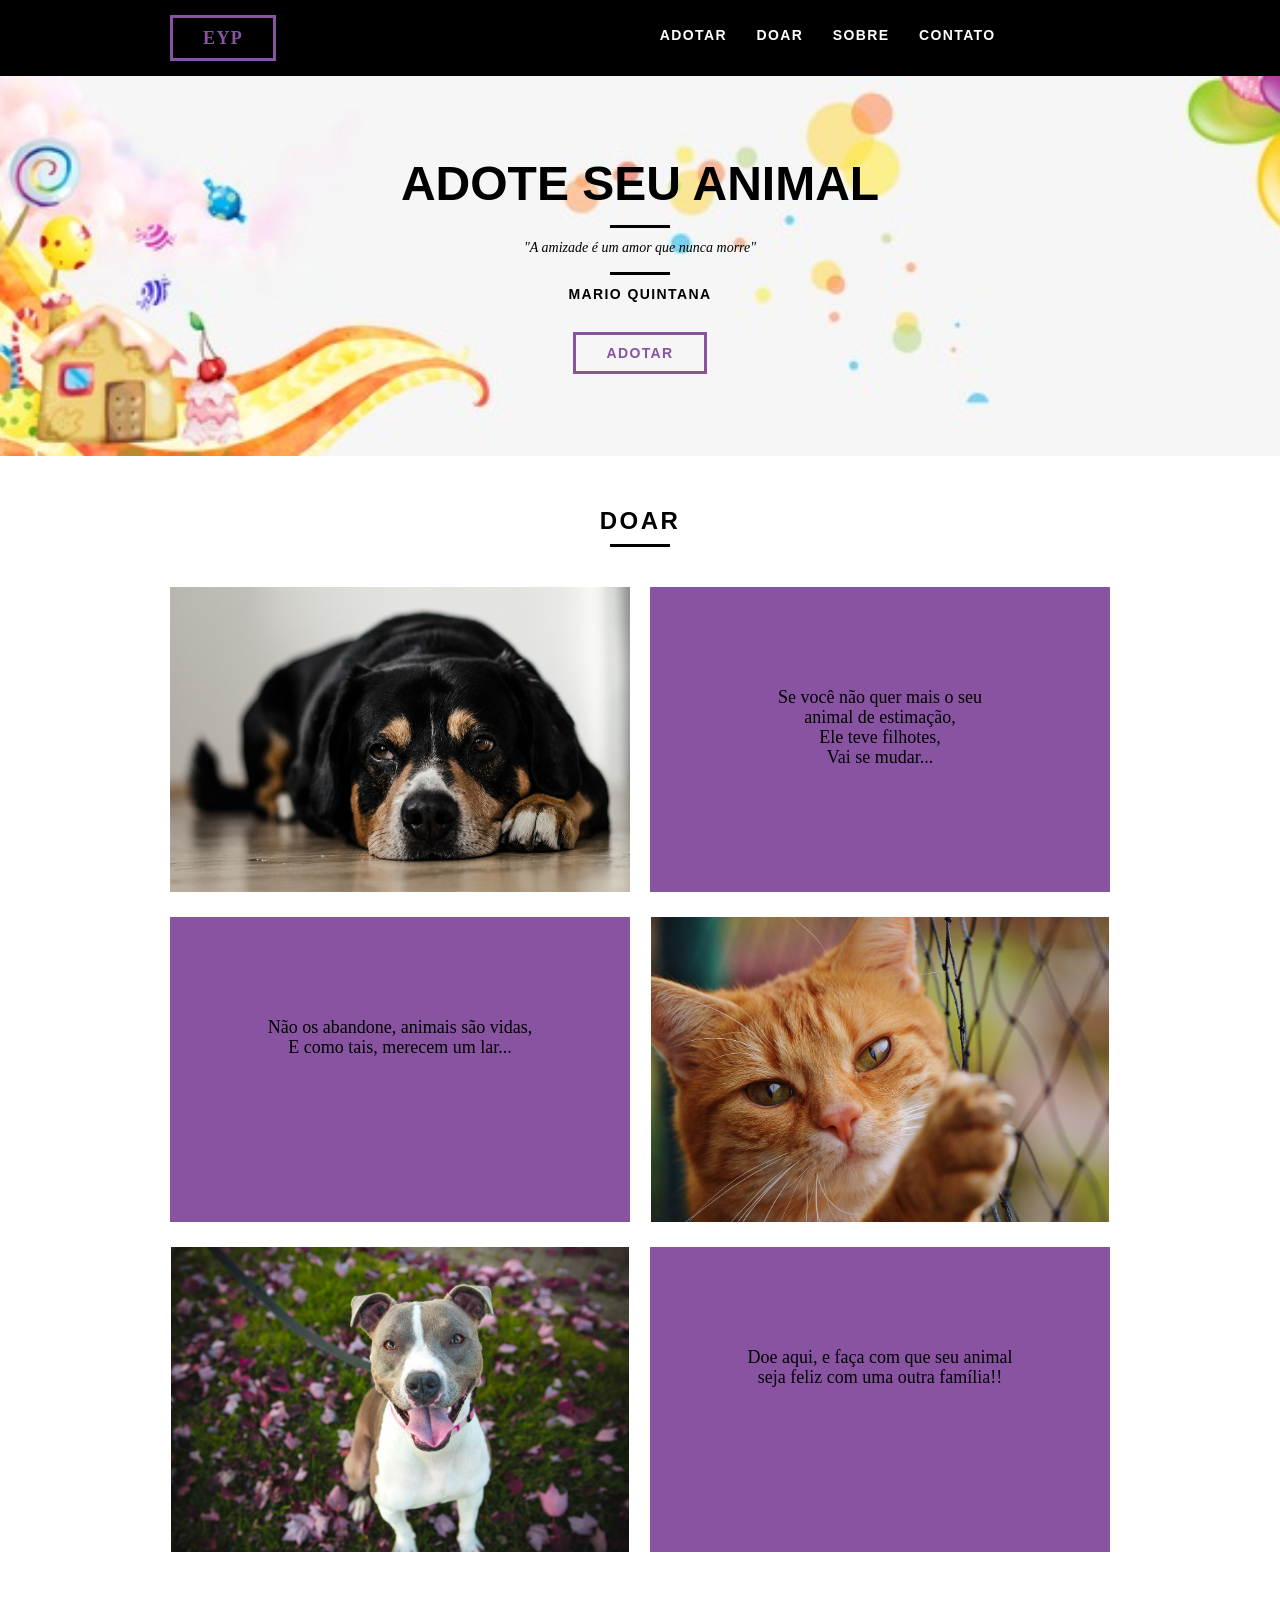
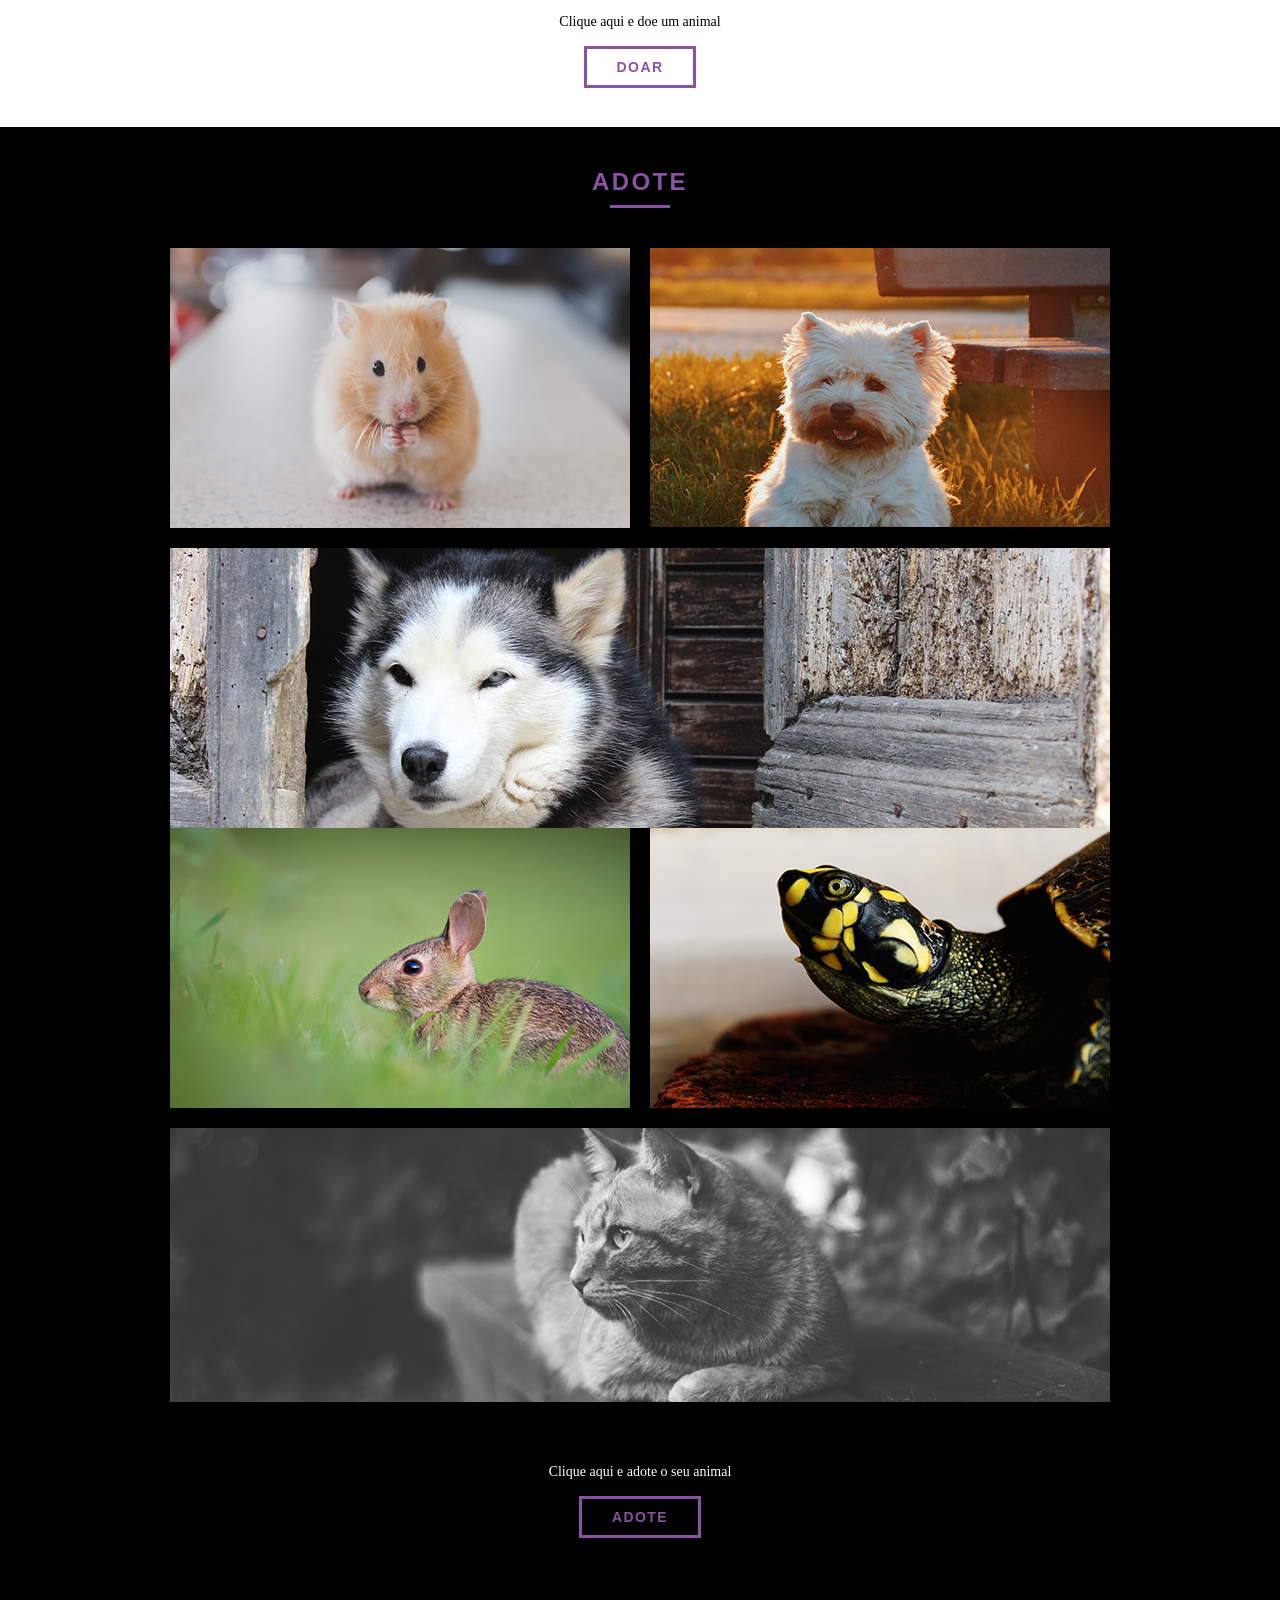
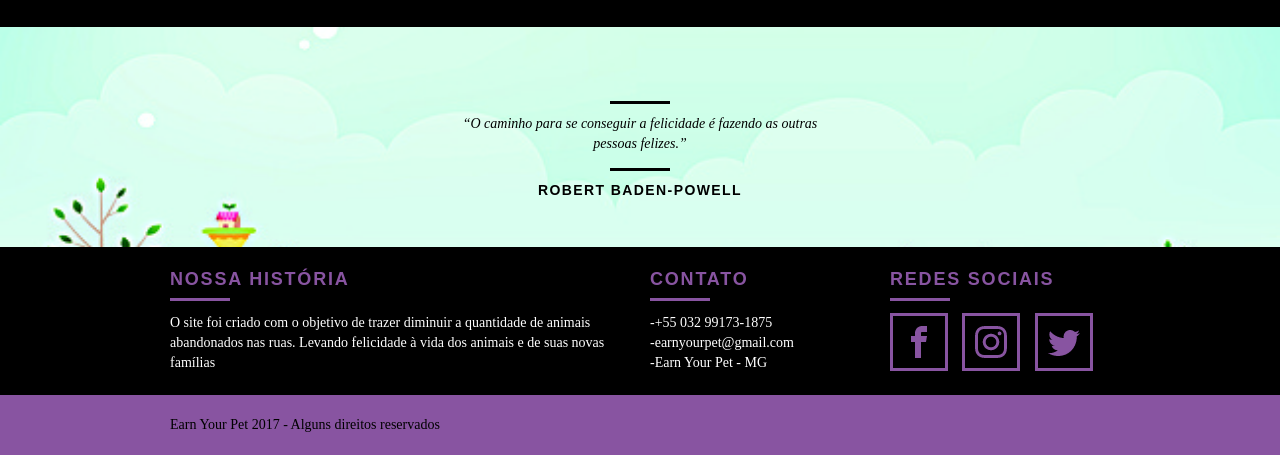
==== index.html @ a0039cf2 "arrumando as cores" ====
<!DOCTYPE html>

<html lang="pt-br">

<head>

	<meta charset="utf-8">
	<title>Ern your pet</title>

	<link rel="stylesheet" type="text/css" href="css/normalize.css">
	<link rel="stylesheet" type="text/css" href="css/reset.css">
	<link rel="stylesheet" type="text/css" href="css/grid.css">
	<link rel="stylesheet" type="text/css" href="css/style.css">

</head>

<body>

	<!-- Faz o cabeçalho -->

	<header class="header">
		
		<div class="container">
			<a href="index.html" class="grid-4 btn btn-preto">
				<p>EYP</p>
			</a>

			<nav class="grid-12 header_menu">

				<ul>
					
					<li><a href="adotar.html">Adotar</a></li>
					<li><a href="doar.html">Doar</a></li>
					<li><a href="sobre.html">Sobre</a></li>
					<li><a href="contato.html">Contato</a></li>

				</ul>

			</nav>

		</div>

	</header>

	<!-- Termina o cabeçalho -->

	<section class="introducao">

		<div class="container">

			<h1>Adote seu animal</h1>

			<blockquote class="quote-externo">

				<p>"A amizade é um amor que nunca morre"</p>
				<cite>MARIO QUINTANA</cite>

			</blockquote>
			
			<a href="adote.html" class="btn">Adotar</a>

		</div>
		
	</section>

	<!-- Fecha a introdução -->

	<!-- Inicia a Doaoção -->

	<section class="doar container animar">
		
		<h2 class="subtitulo">Doar</h2>

		<ul class="doar_lista">

			<!-- Inicia o primeiro animal -->

			<li class="grid-8">

				<div >

					<img src="img/doar/sad.jpg" alt="sad icone" class="doar_img">

				</div>

			</li>

			<p align="center" class="grid-8 doar_p">Se você não quer mais o seu<br> animal de estimação, <br>Ele teve filhotes,<br>Vai se mudar...</p>

			<!-- Finaliza o primeiro animal -->
			<!-- Inicia segundo o animal -->

			<div class="segundo ">

				<p align="center" class="grid-8 doar_p">Não os abandone, animais são vidas, <br>E como tais, merecem um lar...</p>

				<li class="grid-8">

					<div>

						<img src="img/doar/rua.jpg" alt="rua icone" class="doar_img">

					</div>

				</li>

			</div>

			<!-- Finaliza o segundo animal -->
			<!-- Inicia terceiro o animal -->

			<div class="terceiro">

				<li class="grid-8">

					<div>

						<img src="img/doar/happy.jpg" alt="happy icone" class="doar_img">

					</div>

				</li>

				<p align="center" class="grid-8 doar_p">Doe aqui, e faça com que seu animal<br> seja feliz com uma outra família!!</p>

			</div>

			<!-- Finaliza terceiro o animal -->

		</ul>

		<div class="call">
			<p>Clique aqui e doe um animal</p>
			<a href="doar.html" class="btn btn-preto">Doar</a>
		</div>

	</section>

	<!-- Fecha Doação -->

	<!-- Inicia a adoção -->

	<section class="fotos">

		<div class="container">

			<h2 class="subtitulo">Adote</h2>

			<div class="portfolio_lista">
				
				<ul class="fotos_lista rslides_adotar">

				<li>

					<div class="grid-8"><img src="img/adotar/rato.jpg" alt="Rato" ></div>
					<div class="grid-8"><img src="img/adotar/dog.jpg" alt="Dog" ></div>
					<div class="grid-16"><img src="img/adotar/husky.jpg" alt="Coelho"></div>

				</li>

					<li>

					<div class="grid-8"><img src="img/adotar/coelho.jpg" alt="coelho" class="menores"></div>
					<div class="grid-8"><img src="img/adotar/tartaruga.jpg" alt="tartaruga" class="menores"></div>
					<div class="grid-16"><img src="img/adotar/cat.jpg" alt="cat"></div>

				</li>

				

			</ul>

			</div>

			<div class="call">
				<p>Clique aqui e adote o seu animal</p>
				<a href="adotar.html" class="btn btn-preto">Adote</a>
			</div>

		</div>

	</section>

	<!-- Fecha Adoção -->

	<!-- Inicia rodape -->

	<div class="quebra">
		
		<blockquote class="quote-externo container">

			<p>“O caminho para se conseguir a felicidade é fazendo as outras pessoas felizes.” </p>
			<cite>ROBERT BADEN-POWELL</cite>

		</blockquote>

	</div>

	<footer>

		<div class="footer">

			<div class="container">

				<div class="grid-8 footer_historia">
					<h3>Nossa História</h3>
					<p>O site foi criado com o objetivo de trazer diminuir a quantidade de animais abandonados nas ruas. Levando felicidade à vida dos animais e de suas novas famílias</p>
				</div>

				<div class="grid-4 footer_contato">
					<h3>Contato</h3>
					<ul>
						<li>-+55 032 99173-1875</li>
						<li>-earnyourpet@gmail.com</li>
						<li>-Earn Your Pet - MG</li>
					</ul>
				</div>

				<div class="grid-4 footer_redes">
					
					<h3>Redes Sociais</h3>
					
					<ul>
						
						<li><a href="http://facebook.com" target="_blank"><img src="img/icone/facebook-roxo.png" alt="Facebook Bikcraft" ></a></li>
						<li><a href="http://instagram.com" target="_blank"><img src="img/icone/instagram-roxo.png" alt="instagram Bikcraft"></a></li>
						<li><a href="http://twitter.com" target="_blank"><img src="img/icone/twitter-roxo.png" alt="Twitter Bikcraft"></a></li>
					
					</ul>

				</div>

			</div>

		</div>

		<div class="copy">
			
			<div class="container">
				<p class="grid-16">Earn Your Pet 2017 - Alguns direitos reservados</p>
			</div>
			
		</div>

	</footer>

	<!-- Final do rodapé -->


	<script src="JS/libs/jquery-1.11.2.min.js"></script>
	<script src="JS/plugins.js"></script>
	<script src="JS/main.js"></script>

</body>

</html>
---- css/grid.css ----
*, *:before, *:after {
  -webkit-box-sizing: border-box; 
  -moz-box-sizing: border-box; 
  box-sizing: border-box;
}

.container {
	width: 960px;
	margin: 0 auto;
	padding: 0px;
	position: relative;
}

.container:after, .container:before {
	content: " ";
	display: table;
}

.container:after {
	clear: both;
}

.grid-1, .grid-2, .grid-3, .grid-4, .grid-5, .grid-6, .grid-7, .grid-8, .grid-9, .grid-10, .grid-11, .grid-12, .grid-13, .grid-14, .grid-15, .grid-16, .grid-1-3 {
	float: left;
	margin-left: 10px;
	margin-right: 10px;
}

.grid-1 	{width: 40px;}
.grid-2 	{width: 100px;}
.grid-3 	{width: 160px;}
.grid-4 	{width: 220px;}
.grid-5 	{width: 280px;}
.grid-6 	{width: 340px;}
.grid-7 	{width: 400px;}
.grid-8 	{width: 460px;}
.grid-9 	{width: 520px;}
.grid-10 	{width: 580px;}
.grid-11 	{width: 640px;}
.grid-12 	{width: 700px;}
.grid-13 	{width: 760px;}
.grid-14 	{width: 820px;}
.grid-15 	{width: 880px;}
.grid-16 	{width: 940px;}
.grid-1-3	{width: 300px;}

@media only screen and (min-width: 768px) and (max-width:959) {
	
	.container {
		width: 768px;
	}

	.grid-1		{width: 28px;}
	.grid-2		{width: 76px;}
	.grid-3		{width: 124px;}
	.grid-4		{width: 172px;}
	.grid-5		{width: 220px;}
	.grid-6		{width: 268px;}
	.grid-7		{width: 316px;}
	.grid-8		{width: 364px;}
	.grid-9		{width: 412px;}
	.grid-10	{width: 460px;}
	.grid-11	{width: 508px;}
	.grid-12	{width: 556px;}
	.grid-13	{width: 604px;}
	.grid-14	{width: 652px;}
	.grid-15	{width: 700px;}
	.grid-16	{width: 748px;}
	.grid-1-3	{width: 236px;}

}


@media only screen and (max-width: 767px) {
.container {
	width: 300px;
}

.grid-1, .grid-2, .grid-3, .grid-4, .grid-5, .grid-6, .grid-7, .grid-8, .grid-9, .grid-10, .grid-11, .grid-12, .grid-13, .grid-14, .grid-15, .grid-16, .grid-1-3 {
	width: 300px;
	margin: 0 0 20px 0;
	float: none;
}

}
---- css/style.css ----
/* Estilos gerais */

body{
	font-family: Arial, Helvetica, sans-serif;
}

p{
	font-family: Georgia, "Times New Roman", serif;
	font-size: 14px;
	line-height: 20px;
}

img{
	display: block;
	max-width: 100%;
}

.btn{
	border: 3px solid #8854a1; /* Roxo */
	padding: 10px 30px;
	color: #8854a1;
	font-size: 14px;
	line-height: 20px;
	text-transform: uppercase;
	font-weight: bold;
	letter-spacing: .1em;
	transition: all .5s ease;
}

.btn:hover{
	color: #000;
	border-color: #000;
}

.btn.btn-preto:hover{
	color: #FFFFFF;
	border-color: #FFF;
}

/* Subtitulo interno */

.subtitulo{
	font-size: 24px;
	line-height: 30px;
	font-weight: bold;
	letter-spacing: .1em;
	color: #000;
	text-transform: uppercase;
	text-align: center;
	margin-bottom: 40px;
}

.subtitulo:after{
	content: "";
	display: block;
	width: 60px;
	height: 3px;
	background: #000;
	margin: 8px auto;
}

.formphp label.nao-aparece, .formphp input.nao-aparece {
	display: none !important;
}

#form-erro span, #form-send span  {
	font-size: 18px;
	line-height: 25px;
	margin-bottom: 10px;
	display: block;
}

#form-send {
	color: #31aa39;
}

#form-erro {
	color: #f64540;
}

/* Subtitulo interno */

.subtitulo-interno{
	font-size: 24px;
	line-height: 30px;
	font-weight: bold;
	letter-spacing: .1em;
	color: #000;
	text-transform: uppercase;
	margin-bottom: 20px;
	margin-top: 60px;
}

.subtitulo-interno:after{
	content: "";
	display: block;
	width: 60px;
	height: 3px;
	background: #FFF;
	margin: 8px 0;
}

/* Header */

.header{
	position: fixed;
	top: 0;
	width: 100%;
	background: #000; 
	padding: 15px 0;
	z-index: 10;
}

.header_menu{
	text-align: right; 
}

.header_menu ul li{
	display: inline-block;
	margin-left: 25px;
	margin-top: 10px;
}

.header_menu ul li a{
	color: #FFF;
	font-weight: bold;
	text-transform: uppercase;
	letter-spacing: .1em;
	font-size: 14px;
	line-height: 20px;
	padding: 10px 0;
	transition: all .3s ease;
}

.header_menu ul li a:hover {
	color: #8854a1;
}

.header .btn{
	border: 3px solid #8854a1;
	width: 11%; 
}

.header .btn:hover{
	border-color: #FFF;
}

.header .btn p{
	text-transform: uppercase;
	font-weight: bold;
	font-size: 18px;
	margin: 0 auto;
}

.header_menu ul li a.menu_ativo{
	color: #8854a1;
}

/* Introdução */

.introducao{
	width: 100%;
	height: 380px;
	background: url("../img/bg-index.jpg") no-repeat center;
	background-size: cover;
	margin-top: 76px;
	text-align: center;
	padding-top: 80px;
}

.introducao h1{
	font-size: 48px;
	color: #000;
	font-weight: bold;
	text-transform: uppercase;
}

.quote-externo{
	max-width: 360px;
	margin: 0 auto;
	margin-bottom: 40px;
	color: #000;
}

.quote-externo p{
	font-style: italic;
}

.quote-externo p:before, .quote-externo p:after{
	content: "";
	display: block;
	width: 60px;
	height: 3px;
	background: #000;
	margin: 14px auto 10px auto;
}

.quote-externo cite{
	font-style: normal;
	font-weight: bold;
	font-size: 14px;
	letter-spacing: .1em; 
}

/* Introdução interna */

.introducao-interna{
	width: 100%;
	margin-top: 92px;
	height: 160px;
	text-align: center;
	color: #FFF;
	padding-top: 30px;
}

.introducao-interna h1{
	font-size: 36px;
	font-weight: bold;
	text-transform: uppercase;
}

.introducao-interna h1:after{
	content: "";
	display: block;
	width: 60px;
	height: 3px;
	background: #FFF;
	margin: 6px auto 10px auto;
}

/* Doar */

.doar{
	padding: 50px 0;
}

.doar_lista li{
	height: 100px;
	text-align: center;
}

.doar_lista li img{
	margin: 0 auto;
}

.doar_lista li h3:after{
	content: "";
	display: block;
	width: 60px;
	height: 3px;
	background: #000;
	margin: 2px auto;
}

.doar_img{
	height: 305px;
}

.doar_p{
	padding-top: 100px;
	font-size: 18px;
	background: #8854a1;
	height: 305px;
}

.segundo{
	padding-top: 330px;
}

.terceiro{
	padding-top: 330px;
}

.call{
	text-align: center;
	padding-top: 60px;
	clear: both;
}

.call p{
	margin-bottom: 25px;
}

/* Adotar */

.fotos{
	width: 100%;
	background: #000;
	padding: 40px 0;
}

.fotos .subtitulo{
	color: #8854a1;
}

.fotos .subtitulo:after{
	background: #8854a1;
}

.fotos_lista div:last-of-type{
	margin-top: 20px;
}

.fotos .call{
	margin-bottom: 60px;
}

.fotos .call p{
	color: #FFF;
	margin-bottom: 25px;
}

/* Quebra */


.quebra{
	width: 100%;
	height: 220px;
	background: url("../img/bg-footer.jpg") no-repeat center;
	background-size: cover;
	text-align: center;
	padding-top: 60px;
}

.quebra .quote-externo{
	max-width: 400px;
}

/* Footer */

.footer{
	width: 100%;
	background: #000;
	color: #fff;
	padding: 20px;
}

.footer h3{
	font-size: 18px;
	line-height: 25px;
	font-weight: bold;
	color: #8854a1;
	text-transform: uppercase;
	letter-spacing: .1em;
}

.footer h3:after{
	content: "";
	display: block;
	width: 60px;
	height: 3px;
	background: #8854a1;
	margin: 6px 0 12px 0;
}

.footer_hisrotia{
	padding-right: 40px;
}

.footer_contato ul li{
	font-size: 14px;
	line-height: 20px;
	font-family: Georgia, "Times New Roman", serif;
}

.footer_redes ul li{
	display: inline-block;
	margin-right: 10px;
}

.footer_redes ul li a{
	border: 3px solid #8854a1;
	display: block;
	padding: 10px;
	transition: all .5s ease;
}

.footer_redes ul li a:hover{
	border-color: #fff;
}

.copy{
	width: 100%;
	background: #8854a1;
	padding: 20px 0;
}

/* Animação JS */

.rslides, .rslides_portfolio {
	position: relative;
	list-style: none;
	overflow: hidden;	 
	width: 100%;
	padding: 0;
	margin: 0;
}

.rslides li, .rslides_portfolio li {
	-webkit-backface-visibility: hidden;
	position: absolute;
	display: none;
	width: 100%;
	left: 0;
	top: 0;
}

.rslides li:first-child, .rslides_portfolio li:first-child {
	position: relative;
	display: block;
	float: left;
}

.rslides img, .rslides_portfolio img {
	display: block;
	height: auto;
	width: 100%;
	border: 0;
}

/* estilizando os ícones da transição */

.rslides_tabs{
	text-align: center;
	margin-top: 14px;
}

.rslides_tabs li{
	display: inline;
	margin: 0 5px;
}

.rslides_tabs li a{
	display: inline-block;
	width: 12px;
	height: 12px;
	background: #1d1d1d;
	color: #1d1d1d;
	border-radius: 20px;
	overflow: hidden;
	text-indent: -200px;
}

.rslides_tabs li a:hover, .rslides_tabs li.rslides_here a{
	background: #8854a1;
	color: #8854a1;
}
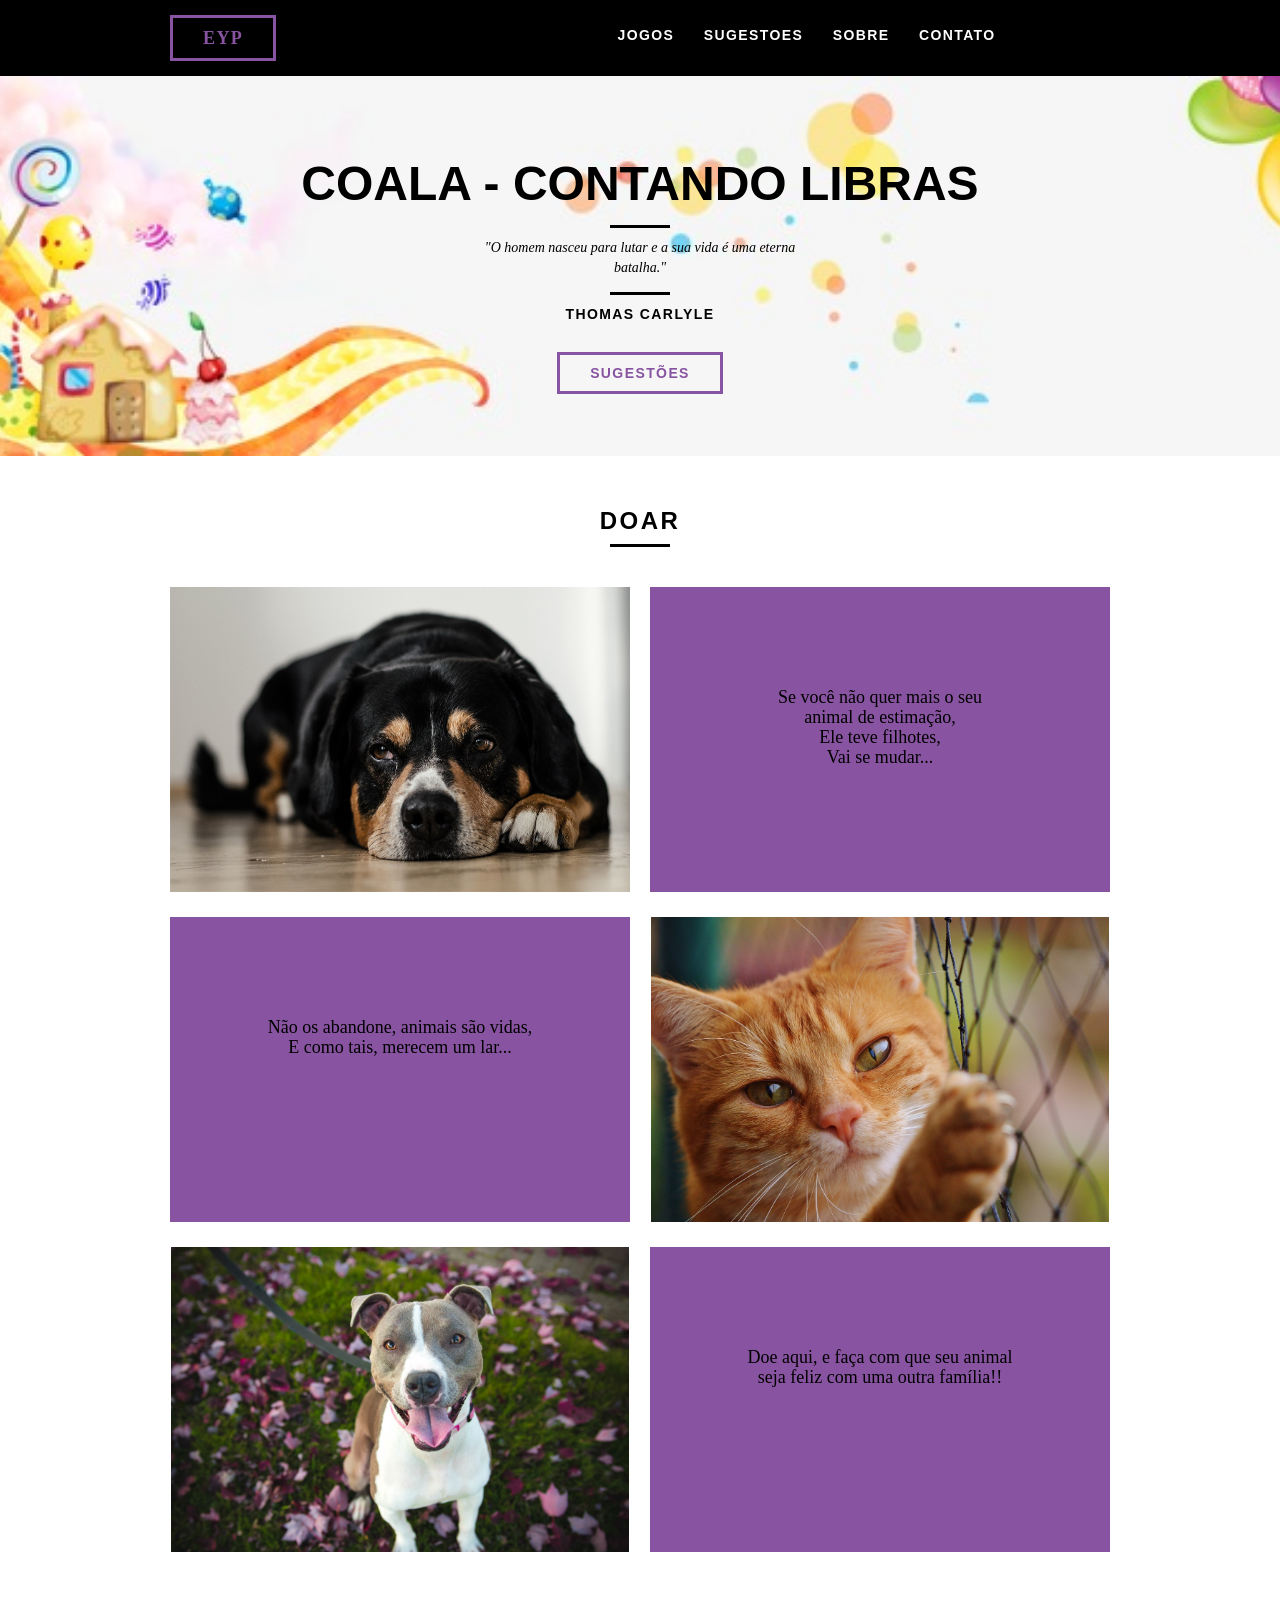
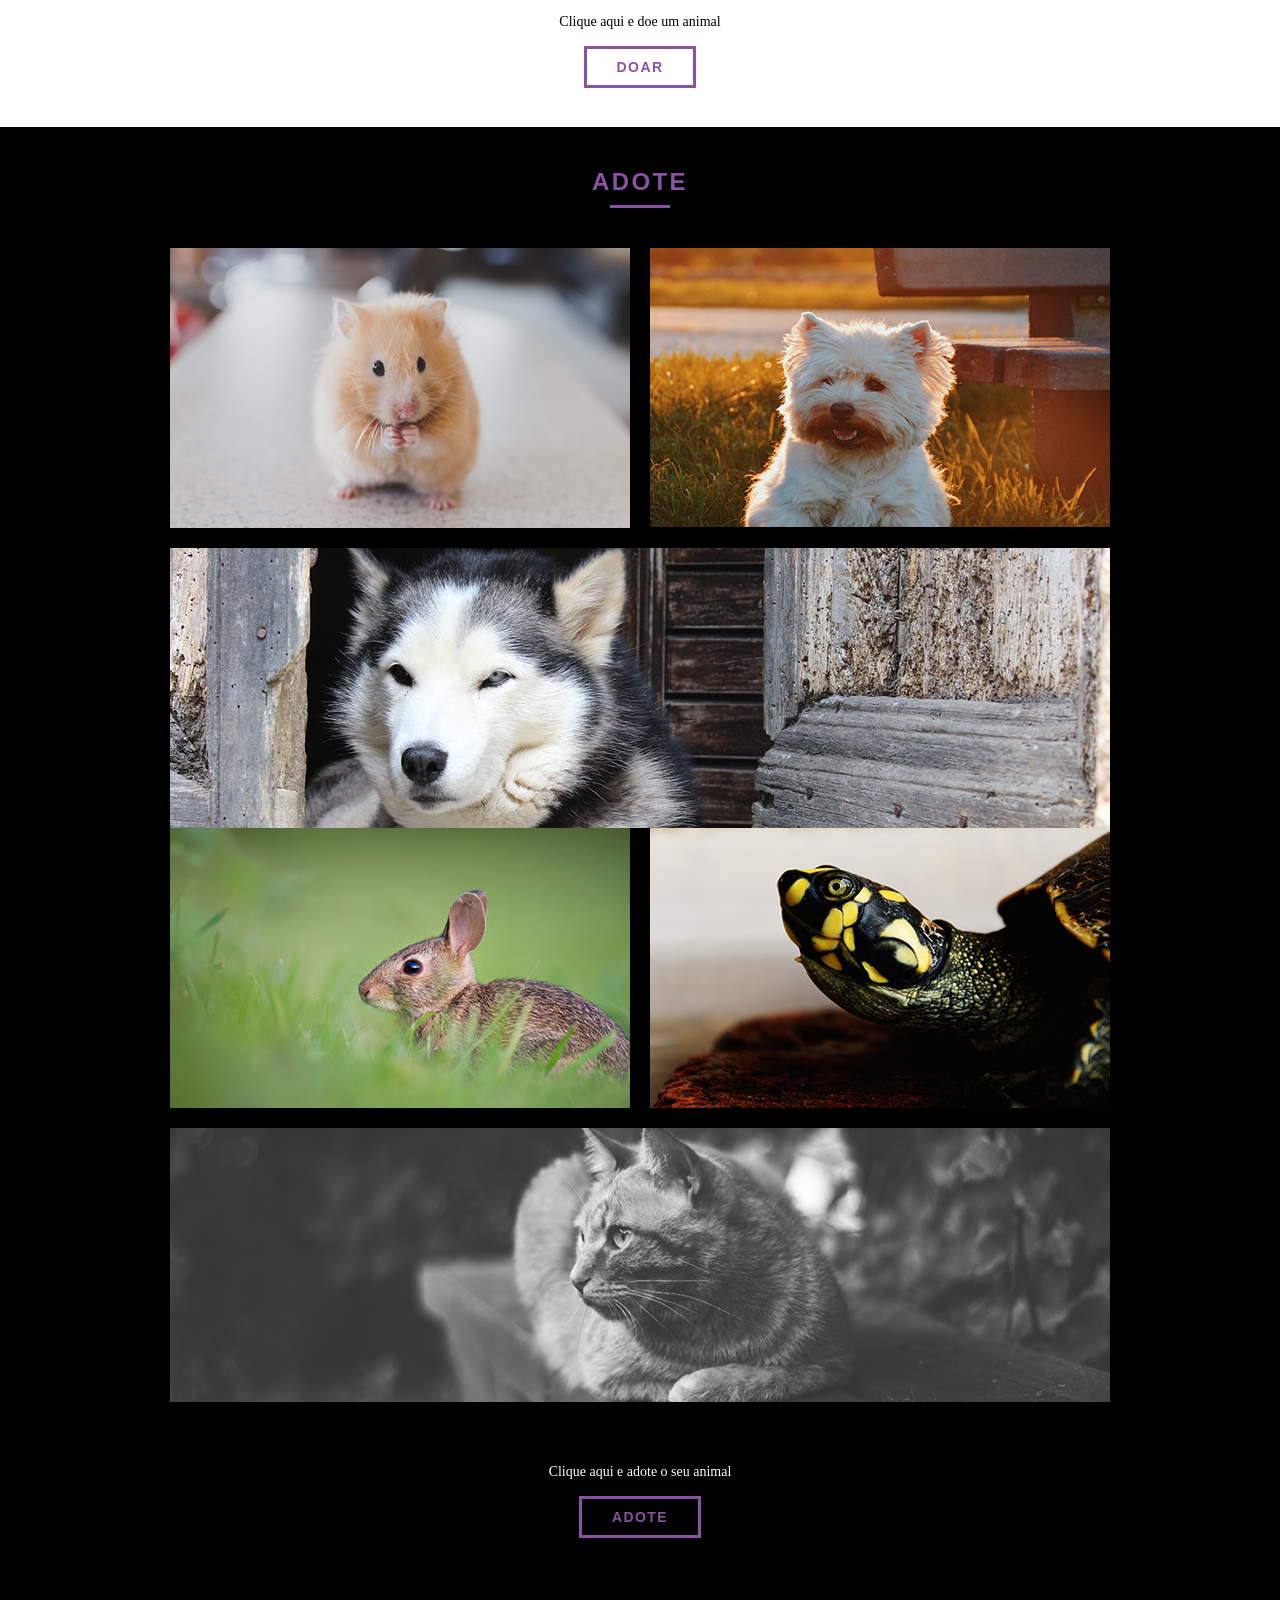
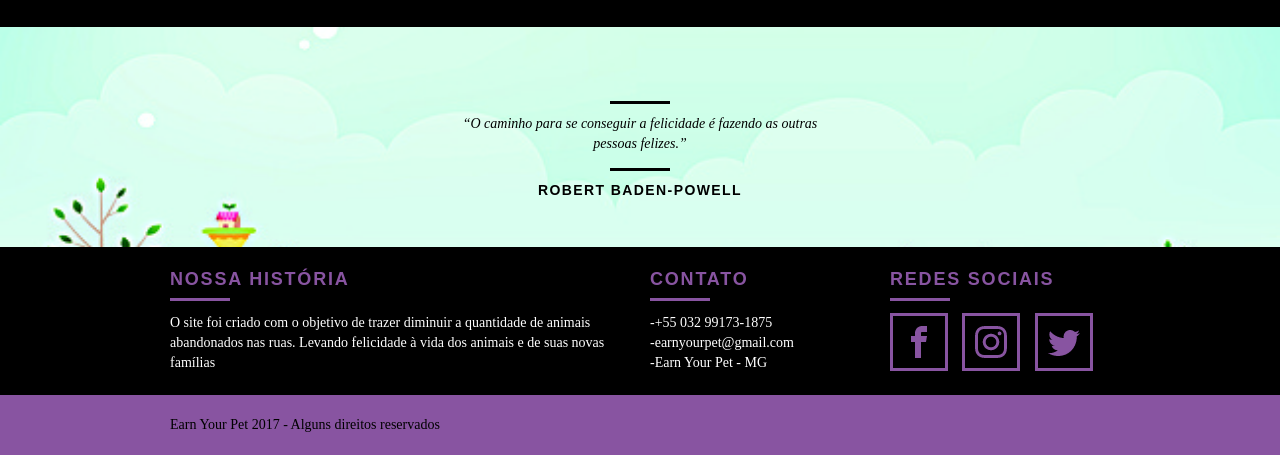
==== commit 5fb641a7: "mudando os botões e suas páginas" ====
--- a/index.html
+++ b/index.html
@@ -29,8 +29,8 @@
 
 				<ul>
 					
-					<li><a href="adotar.html">Adotar</a></li>
-					<li><a href="doar.html">Doar</a></li>
+					<li><a href="jogos.html">Jogos</a></li>
+					<li><a href="sugestoes.html">Sugestoes</a></li>
 					<li><a href="sobre.html">Sobre</a></li>
 					<li><a href="contato.html">Contato</a></li>
 
@@ -48,16 +48,16 @@
 
 		<div class="container">
 
-			<h1>Adote seu animal</h1>
+			<h1>COALA - Contando Libras</h1>
 
 			<blockquote class="quote-externo">
 
-				<p>"A amizade é um amor que nunca morre"</p>
-				<cite>MARIO QUINTANA</cite>
+				<p>"O homem nasceu para lutar e a sua vida é uma eterna batalha."</p>
+				<cite>THOMAS CARLYLE</cite>
 
 			</blockquote>
 			
-			<a href="adote.html" class="btn">Adotar</a>
+			<a href="sugestoes.html" class="btn">Sugestões</a>
 
 		</div>
 		
@@ -131,7 +131,7 @@
 
 		<div class="call">
 			<p>Clique aqui e doe um animal</p>
-			<a href="doar.html" class="btn btn-preto">Doar</a>
+			<a href="sugestoes.html" class="btn btn-preto">Doar</a>
 		</div>
 
 	</section>
@@ -174,7 +174,7 @@
 
 			<div class="call">
 				<p>Clique aqui e adote o seu animal</p>
-				<a href="adotar.html" class="btn btn-preto">Adote</a>
+				<a href="jogos.html" class="btn btn-preto">Adote</a>
 			</div>
 
 		</div>
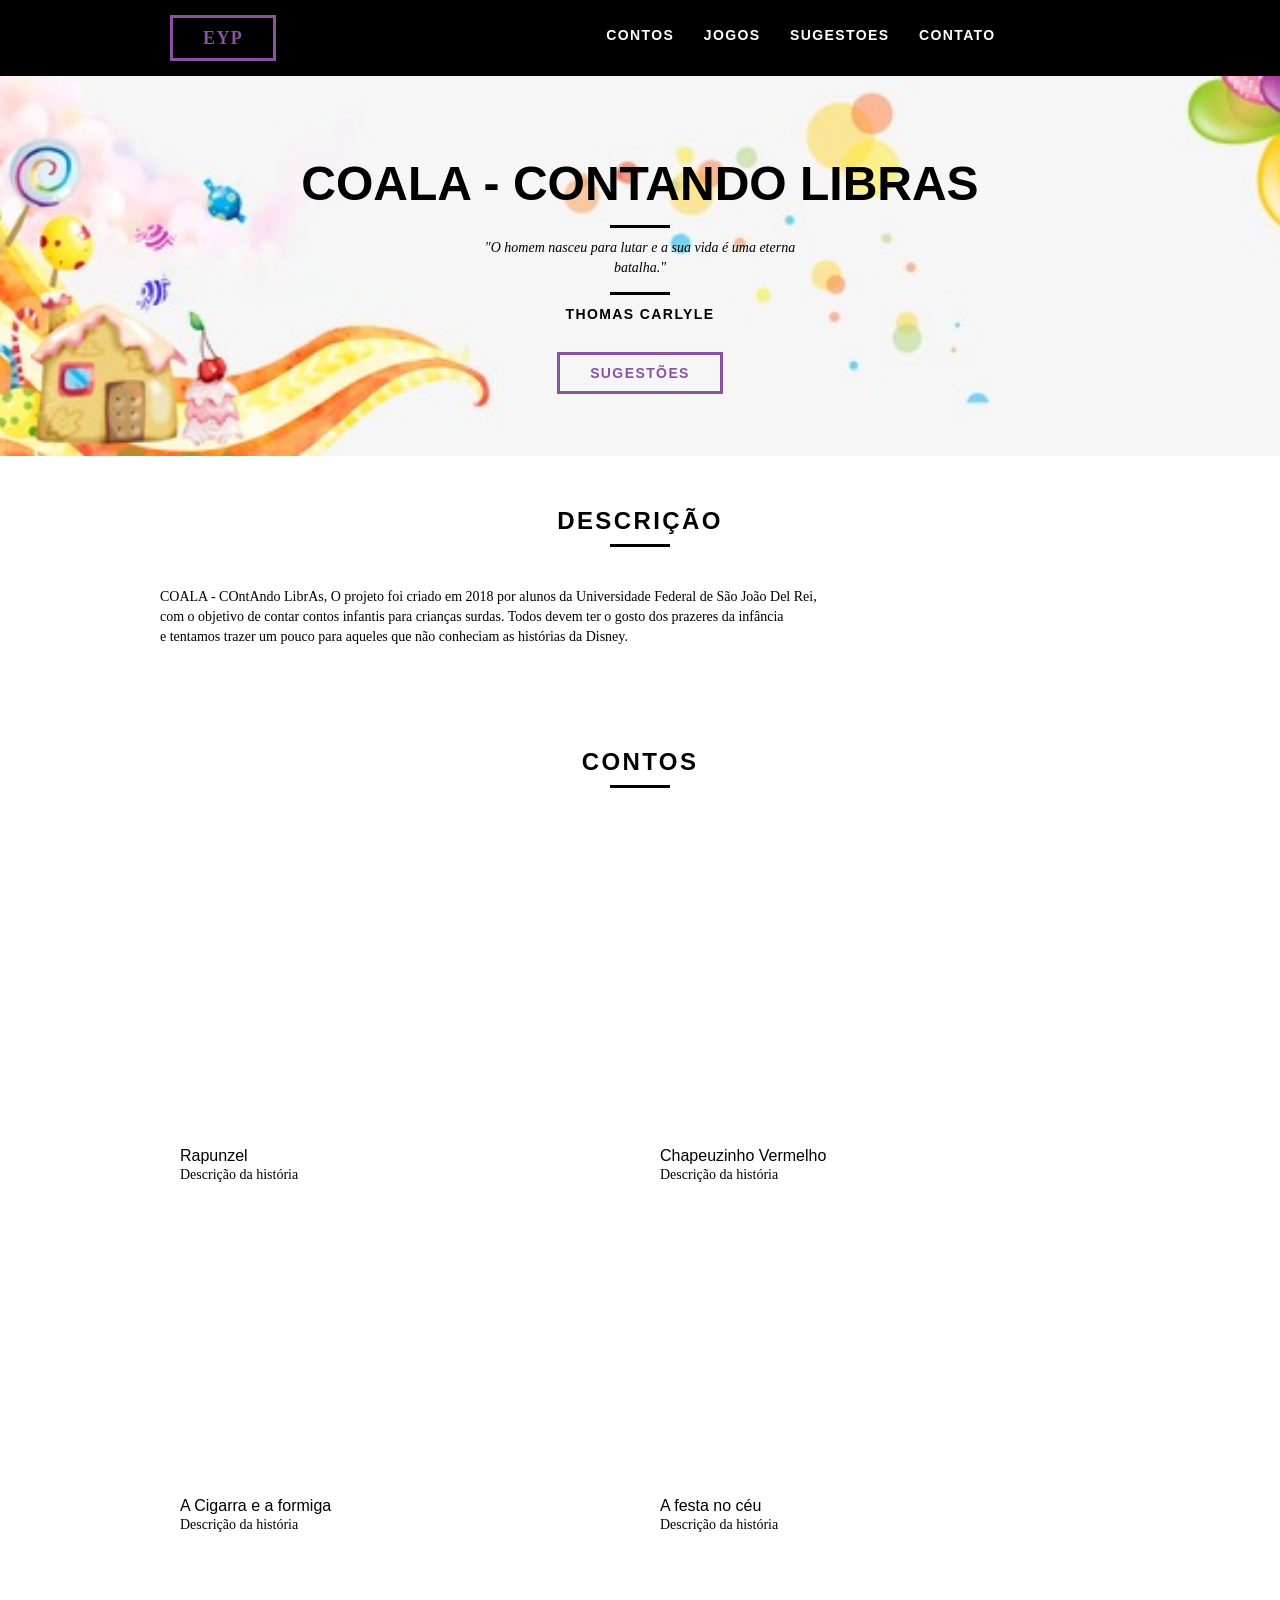
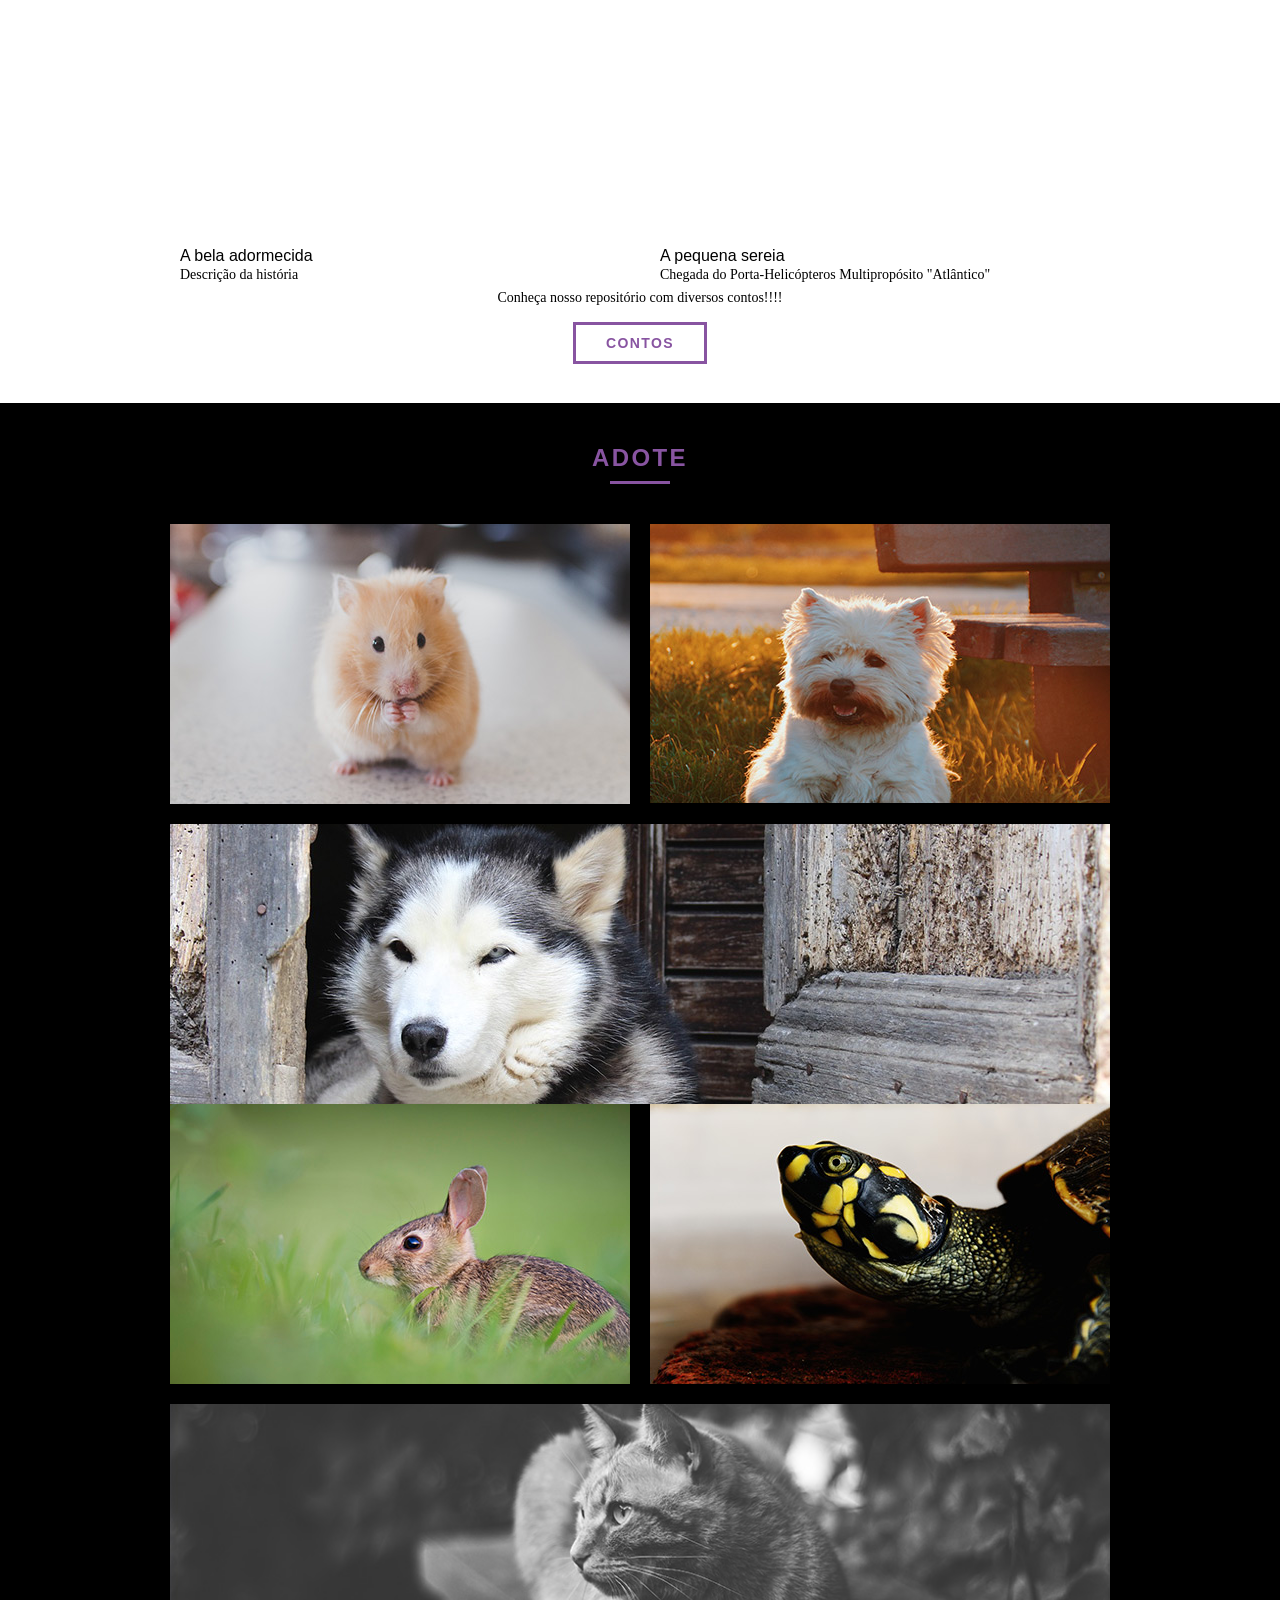
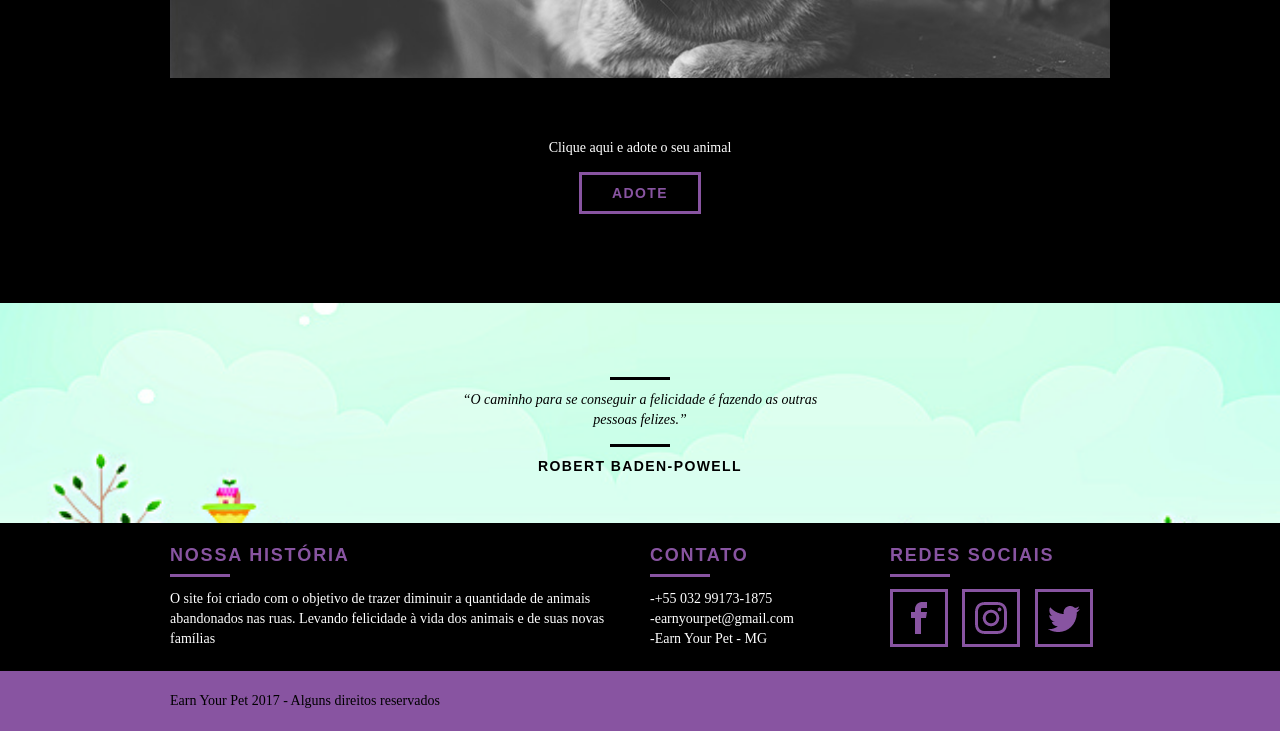
==== commit 2102a8dd: "arrumando os menus" ====
--- a/index.html
+++ b/index.html
@@ -4,252 +4,304 @@
 
 <head>
 
-	<meta charset="utf-8">
-	<title>Ern your pet</title>
-
-	<link rel="stylesheet" type="text/css" href="css/normalize.css">
-	<link rel="stylesheet" type="text/css" href="css/reset.css">
-	<link rel="stylesheet" type="text/css" href="css/grid.css">
-	<link rel="stylesheet" type="text/css" href="css/style.css">
+    <meta charset="utf-8">
+    <title>Ern your pet</title>
+
+    <link rel="stylesheet" type="text/css" href="css/normalize.css">
+    <link rel="stylesheet" type="text/css" href="css/reset.css">
+    <link rel="stylesheet" type="text/css" href="css/grid.css">
+    <link rel="stylesheet" type="text/css" href="css/style.css">
 
 </head>
 
 <body>
 
-	<!-- Faz o cabeçalho -->
-
-	<header class="header">
-		
-		<div class="container">
-			<a href="index.html" class="grid-4 btn btn-preto">
-				<p>EYP</p>
-			</a>
-
-			<nav class="grid-12 header_menu">
-
-				<ul>
-					
-					<li><a href="jogos.html">Jogos</a></li>
-					<li><a href="sugestoes.html">Sugestoes</a></li>
-					<li><a href="sobre.html">Sobre</a></li>
-					<li><a href="contato.html">Contato</a></li>
-
-				</ul>
-
-			</nav>
-
-		</div>
-
-	</header>
-
-	<!-- Termina o cabeçalho -->
-
-	<section class="introducao">
-
-		<div class="container">
-
-			<h1>COALA - Contando Libras</h1>
-
-			<blockquote class="quote-externo">
-
-				<p>"O homem nasceu para lutar e a sua vida é uma eterna batalha."</p>
-				<cite>THOMAS CARLYLE</cite>
-
-			</blockquote>
-			
-			<a href="sugestoes.html" class="btn">Sugestões</a>
-
-		</div>
-		
-	</section>
-
-	<!-- Fecha a introdução -->
-
-	<!-- Inicia a Doaoção -->
-
-	<section class="doar container animar">
-		
-		<h2 class="subtitulo">Doar</h2>
-
-		<ul class="doar_lista">
-
-			<!-- Inicia o primeiro animal -->
-
-			<li class="grid-8">
-
-				<div >
-
-					<img src="img/doar/sad.jpg" alt="sad icone" class="doar_img">
-
-				</div>
-
-			</li>
-
-			<p align="center" class="grid-8 doar_p">Se você não quer mais o seu<br> animal de estimação, <br>Ele teve filhotes,<br>Vai se mudar...</p>
-
-			<!-- Finaliza o primeiro animal -->
-			<!-- Inicia segundo o animal -->
-
-			<div class="segundo ">
-
-				<p align="center" class="grid-8 doar_p">Não os abandone, animais são vidas, <br>E como tais, merecem um lar...</p>
-
-				<li class="grid-8">
-
-					<div>
-
-						<img src="img/doar/rua.jpg" alt="rua icone" class="doar_img">
-
-					</div>
-
-				</li>
-
-			</div>
-
-			<!-- Finaliza o segundo animal -->
-			<!-- Inicia terceiro o animal -->
-
-			<div class="terceiro">
-
-				<li class="grid-8">
-
-					<div>
-
-						<img src="img/doar/happy.jpg" alt="happy icone" class="doar_img">
-
-					</div>
-
-				</li>
-
-				<p align="center" class="grid-8 doar_p">Doe aqui, e faça com que seu animal<br> seja feliz com uma outra família!!</p>
-
-			</div>
-
-			<!-- Finaliza terceiro o animal -->
-
-		</ul>
-
-		<div class="call">
-			<p>Clique aqui e doe um animal</p>
-			<a href="sugestoes.html" class="btn btn-preto">Doar</a>
-		</div>
-
-	</section>
-
-	<!-- Fecha Doação -->
-
-	<!-- Inicia a adoção -->
-
-	<section class="fotos">
-
-		<div class="container">
-
-			<h2 class="subtitulo">Adote</h2>
-
-			<div class="portfolio_lista">
-				
-				<ul class="fotos_lista rslides_adotar">
-
-				<li>
-
-					<div class="grid-8"><img src="img/adotar/rato.jpg" alt="Rato" ></div>
-					<div class="grid-8"><img src="img/adotar/dog.jpg" alt="Dog" ></div>
-					<div class="grid-16"><img src="img/adotar/husky.jpg" alt="Coelho"></div>
-
-				</li>
-
-					<li>
-
-					<div class="grid-8"><img src="img/adotar/coelho.jpg" alt="coelho" class="menores"></div>
-					<div class="grid-8"><img src="img/adotar/tartaruga.jpg" alt="tartaruga" class="menores"></div>
-					<div class="grid-16"><img src="img/adotar/cat.jpg" alt="cat"></div>
-
-				</li>
-
-				
-
-			</ul>
-
-			</div>
-
-			<div class="call">
-				<p>Clique aqui e adote o seu animal</p>
-				<a href="jogos.html" class="btn btn-preto">Adote</a>
-			</div>
-
-		</div>
-
-	</section>
-
-	<!-- Fecha Adoção -->
-
-	<!-- Inicia rodape -->
-
-	<div class="quebra">
-		
-		<blockquote class="quote-externo container">
-
-			<p>“O caminho para se conseguir a felicidade é fazendo as outras pessoas felizes.” </p>
-			<cite>ROBERT BADEN-POWELL</cite>
-
-		</blockquote>
-
-	</div>
-
-	<footer>
-
-		<div class="footer">
-
-			<div class="container">
-
-				<div class="grid-8 footer_historia">
-					<h3>Nossa História</h3>
-					<p>O site foi criado com o objetivo de trazer diminuir a quantidade de animais abandonados nas ruas. Levando felicidade à vida dos animais e de suas novas famílias</p>
-				</div>
-
-				<div class="grid-4 footer_contato">
-					<h3>Contato</h3>
-					<ul>
-						<li>-+55 032 99173-1875</li>
-						<li>-earnyourpet@gmail.com</li>
-						<li>-Earn Your Pet - MG</li>
-					</ul>
-				</div>
-
-				<div class="grid-4 footer_redes">
-					
-					<h3>Redes Sociais</h3>
-					
-					<ul>
-						
-						<li><a href="http://facebook.com" target="_blank"><img src="img/icone/facebook-roxo.png" alt="Facebook Bikcraft" ></a></li>
-						<li><a href="http://instagram.com" target="_blank"><img src="img/icone/instagram-roxo.png" alt="instagram Bikcraft"></a></li>
-						<li><a href="http://twitter.com" target="_blank"><img src="img/icone/twitter-roxo.png" alt="Twitter Bikcraft"></a></li>
-					
-					</ul>
-
-				</div>
-
-			</div>
-
-		</div>
-
-		<div class="copy">
-			
-			<div class="container">
-				<p class="grid-16">Earn Your Pet 2017 - Alguns direitos reservados</p>
-			</div>
-			
-		</div>
-
-	</footer>
-
-	<!-- Final do rodapé -->
-
-
-	<script src="JS/libs/jquery-1.11.2.min.js"></script>
-	<script src="JS/plugins.js"></script>
-	<script src="JS/main.js"></script>
+<!-- Faz o cabeçalho -->
+
+<header class="header">
+
+    <div class="container">
+        <a href="index.html" class="grid-4 btn btn-preto">
+            <p>EYP</p>
+        </a>
+
+        <nav class="grid-12 header_menu">
+
+            <ul>
+
+                <li><a href="contos.html">Contos</a></li>
+                <li><a href="jogos.html">Jogos</a></li>
+                <li><a href="sugestoes.html">Sugestoes</a></li>
+                <li><a href="contato.html">Contato</a></li>
+
+            </ul>
+
+        </nav>
+
+    </div>
+
+</header>
+
+<!-- Termina o cabeçalho -->
+
+<section class="introducao">
+
+    <div class="container">
+
+        <h1>COALA - Contando Libras</h1>
+
+        <blockquote class="quote-externo">
+
+            <p>"O homem nasceu para lutar e a sua vida é uma eterna batalha."</p>
+            <cite>THOMAS CARLYLE</cite>
+
+        </blockquote>
+
+        <a href="sugestoes.html" class="btn">Sugestões</a>
+
+    </div>
+
+</section>
+
+<!-- Fecha a introdução -->
+
+<section class="doar container animar">
+
+    <h2 class="subtitulo">Descrição</h2>
+
+    <p class="descricao">COALA - COntAndo LibrAs, O projeto foi criado em 2018 por alunos da Universidade Federal de São
+        João Del Rei, <br>com o objetivo de contar
+        contos infantis para crianças surdas.
+        Todos devem ter o gosto dos prazeres da infância <br>e tentamos trazer um pouco para aqueles que não conheciam
+        as histórias da Disney.
+    </p>
+
+</section>
+
+<!-- Fecha Informação inicial -->
+
+<!-- Inicia a Contos -->
+<!--Corrigir e inserir no css  style corretamente -->
+<style>
+    * {
+        box-sizing: border-box;
+    }
+
+    /* Create two equal columns that floats next to each other */
+    .column {
+        float: left;
+        width: 50%;
+        padding: 10px;
+        height: 300px; /* Should be removed. Only for demonstration */
+    }
+
+    /* Clear floats after the columns */
+    .row:after {
+        content: "";
+        display: table;
+        clear: both;
+    }
+
+    /* Responsive layout - makes the two columns stack on top of each other instead of next to each other */
+    @media screen and (max-width: 600px) {
+        .column {
+            width: 100%;
+        }
+    }
+</style>
+
+<section class="doar container">
+
+    <h2 class="subtitulo">Contos</h2>
+
+    <div class="row">
+        <div class="column">
+            <div class="grid-8">
+
+                <iframe height="305" src="https://www.youtube.com/embed/7q1kF5N1gHs" frameborder="0"
+                        allow="autoplay; encrypted-media" allowfullscreen></iframe>
+                <h3>Rapunzel</h3>
+                <p>Descrição da história</p>
+            </div>
+        </div>
+
+        <div class="column">
+            <div class="grid-8">
+                <iframe height="305" src="https://www.youtube.com/embed/JuCVU9rGUa8" frameborder="0"
+                        allow="autoplay; encrypted-media" allowfullscreen></iframe>
+                <h3>Chapeuzinho Vermelho</h3>
+                <p>Descrição da história</p>
+            </div>
+        </div>
+    </div>
+
+    <div class="row" style=" padding-top: 50px;">
+        <div class="column">
+            <div class="grid-8">
+
+                <iframe height="305" src="https://www.youtube.com/embed/feBeOzpw2Xc" frameborder="0"
+                        allow="autoplay; encrypted-media" allowfullscreen></iframe>
+                <h3>A Cigarra e a formiga</h3>
+                <p>Descrição da história</p>
+            </div>
+        </div>
+        <div class="column">
+            <div class="grid-8">
+
+                <iframe height="305" src="https://www.youtube.com/embed/3PmKBVxaAfY" frameborder="0"
+                        allow="autoplay; encrypted-media" allowfullscreen></iframe>
+                <h3>A festa no céu</h3>
+                <p>Descrição da história</p>
+            </div>
+        </div>
+    </div>
+
+    <div class="row" style=" padding-top: 50px;">
+        <div class="column">
+            <div class="grid-8">
+
+                <iframe height="305" src="https://www.youtube.com/embed/1TPI8U4l_0E" frameborder="0"
+                        allow="autoplay; encrypted-media" allowfullscreen></iframe>
+                <h3>A bela adormecida</h3>
+                <p>Descrição da história</p>
+            </div>
+        </div>
+        <div class="column">
+            <div class="grid-8">
+
+                <iframe height="305" src="https://www.youtube.com/embed/4mUS3Wc-rGo" frameborder="0" allow="autoplay; encrypted-media" allowfullscreen></iframe>
+                <h3>A pequena sereia</h3>
+                <p>Chegada do Porta-Helicópteros Multipropósito "Atlântico"</p>
+            </div>
+        </div>
+    </div>
+
+
+    <div class="call">
+        <p>Conheça nosso repositório com diversos contos!!!!</p>
+        <a href="contos.html" class="btn">Contos</a>
+    </div>
+
+</section>
+
+<!-- Fecha Contos -->
+
+
+<!-- Inicia a adoção -->
+
+<section class="fotos">
+
+    <div class="container">
+
+        <h2 class="subtitulo">Adote</h2>
+
+        <div class="portfolio_lista">
+
+            <ul class="fotos_lista rslides_adotar">
+
+                <li>
+
+                    <div class="grid-8"><img src="img/adotar/rato.jpg" alt="Rato"></div>
+                    <div class="grid-8"><img src="img/adotar/dog.jpg" alt="Dog"></div>
+                    <div class="grid-16"><img src="img/adotar/husky.jpg" alt="Coelho"></div>
+
+                </li>
+
+                <li>
+
+                    <div class="grid-8"><img src="img/adotar/coelho.jpg" alt="coelho" class="menores"></div>
+                    <div class="grid-8"><img src="img/adotar/tartaruga.jpg" alt="tartaruga" class="menores"></div>
+                    <div class="grid-16"><img src="img/adotar/cat.jpg" alt="cat"></div>
+
+                </li>
+
+
+            </ul>
+
+        </div>
+
+        <div class="call">
+            <p>Clique aqui e adote o seu animal</p>
+            <a href="jogos.html" class="btn btn-preto">Adote</a>
+        </div>
+
+    </div>
+
+</section>
+
+<!-- Fecha Adoção -->
+
+<!-- Inicia rodape -->
+
+<div class="quebra">
+
+    <blockquote class="quote-externo container">
+
+        <p>“O caminho para se conseguir a felicidade é fazendo as outras pessoas felizes.” </p>
+        <cite>ROBERT BADEN-POWELL</cite>
+
+    </blockquote>
+
+</div>
+
+<footer>
+
+    <div class="footer">
+
+        <div class="container">
+
+            <div class="grid-8 footer_historia">
+                <h3>Nossa História</h3>
+                <p>O site foi criado com o objetivo de trazer diminuir a quantidade de animais abandonados nas ruas.
+                    Levando felicidade à vida dos animais e de suas novas famílias</p>
+            </div>
+
+            <div class="grid-4 footer_contato">
+                <h3>Contato</h3>
+                <ul>
+                    <li>-+55 032 99173-1875</li>
+                    <li>-earnyourpet@gmail.com</li>
+                    <li>-Earn Your Pet - MG</li>
+                </ul>
+            </div>
+
+            <div class="grid-4 footer_redes">
+
+                <h3>Redes Sociais</h3>
+
+                <ul>
+
+                    <li><a href="http://facebook.com" target="_blank"><img src="img/icone/facebook-roxo.png"
+                                                                           alt="Facebook Bikcraft"></a></li>
+                    <li><a href="http://instagram.com" target="_blank"><img src="img/icone/instagram-roxo.png"
+                                                                            alt="instagram Bikcraft"></a></li>
+                    <li><a href="http://twitter.com" target="_blank"><img src="img/icone/twitter-roxo.png"
+                                                                          alt="Twitter Bikcraft"></a></li>
+
+                </ul>
+
+            </div>
+
+        </div>
+
+    </div>
+
+    <div class="copy">
+
+        <div class="container">
+            <p class="grid-16">Earn Your Pet 2017 - Alguns direitos reservados</p>
+        </div>
+
+    </div>
+
+</footer>
+
+<!-- Final do rodapé -->
+
+
+<script src="JS/libs/jquery-1.11.2.min.js"></script>
+<script src="JS/plugins.js"></script>
+<script src="JS/main.js"></script>
 
 </body>
 
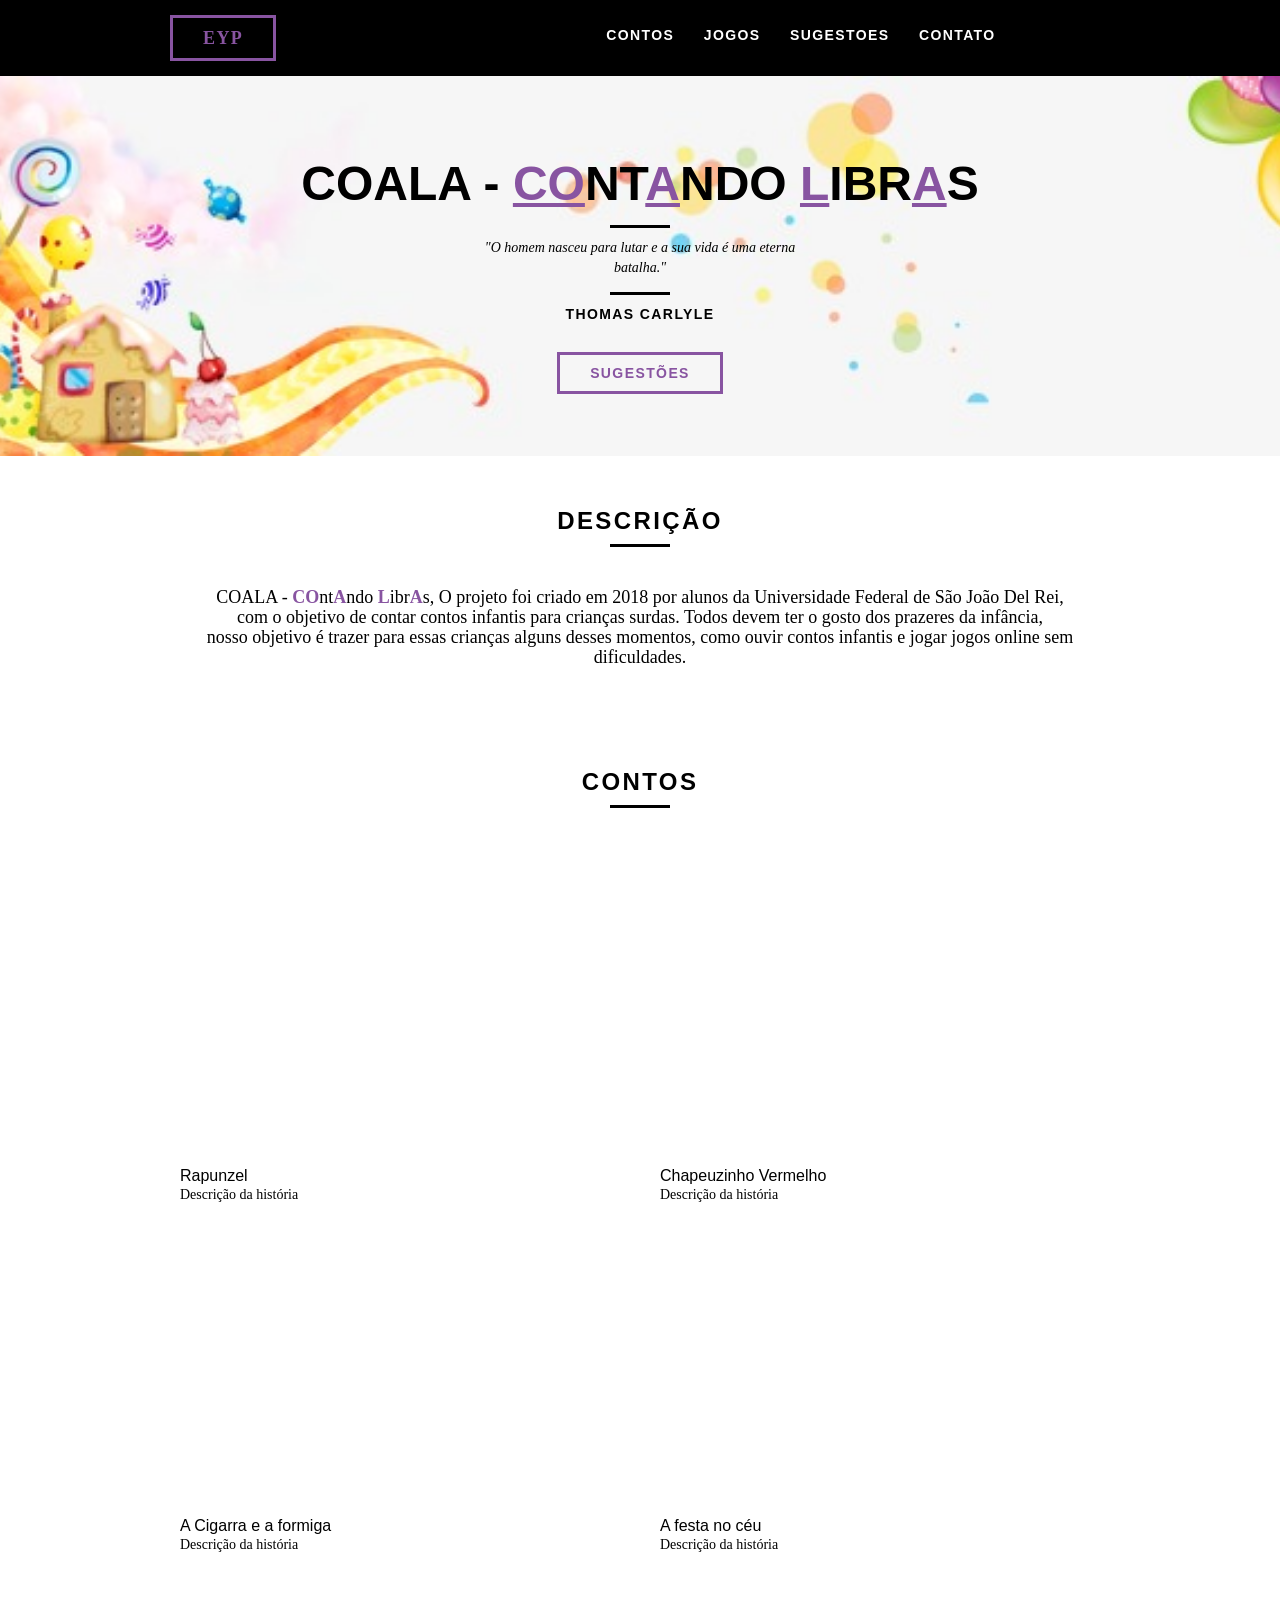
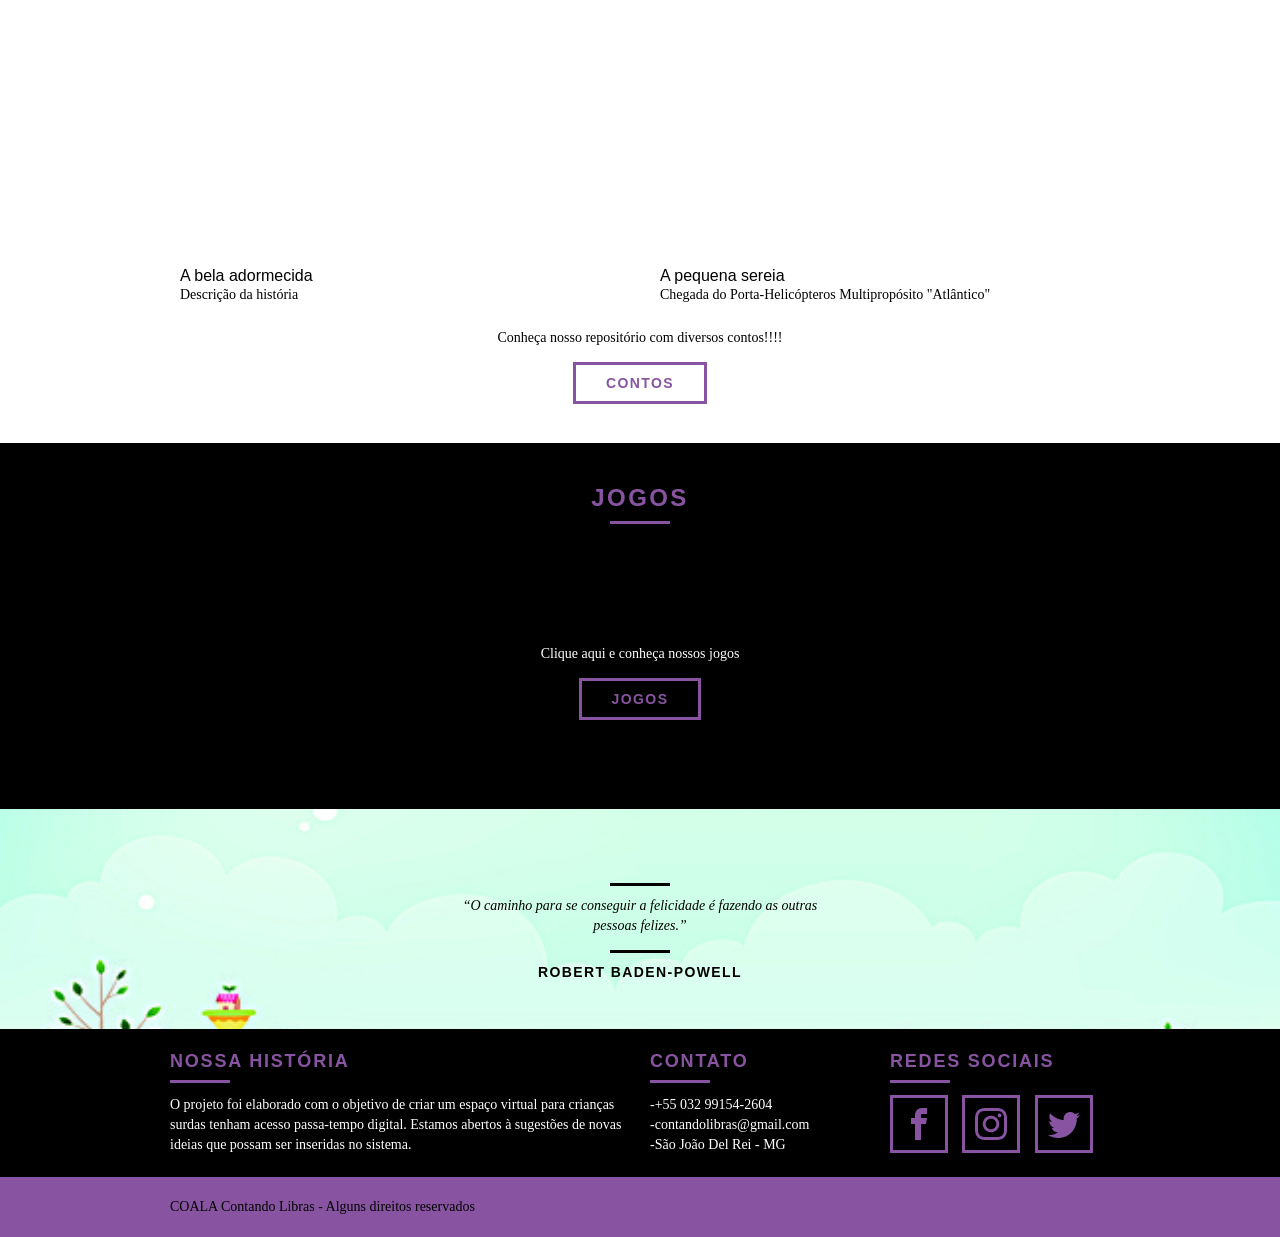
==== commit 952fa85e: "index jogos" ====
--- a/index.html
+++ b/index.html
@@ -48,7 +48,8 @@
 
     <div class="container">
 
-        <h1>COALA - Contando Libras</h1>
+        <h1>COALA - <u class="coala">CO</u>nt<u class="coala">A</u>ndo <u class="coala">L</u>ibr<u class="coala">A</u>s
+        </h1>
 
         <blockquote class="quote-externo">
 
@@ -69,11 +70,13 @@
 
     <h2 class="subtitulo">Descrição</h2>
 
-    <p class="descricao">COALA - COntAndo LibrAs, O projeto foi criado em 2018 por alunos da Universidade Federal de São
+    <p class="descricao">COALA - <b class="coala">CO</b>nt<b class="coala">A</b>ndo <b class="coala">L</b>ibr<b
+            class="coala">A</b>s, O projeto foi criado em 2018 por alunos da Universidade Federal de São
         João Del Rei, <br>com o objetivo de contar
         contos infantis para crianças surdas.
-        Todos devem ter o gosto dos prazeres da infância <br>e tentamos trazer um pouco para aqueles que não conheciam
-        as histórias da Disney.
+        Todos devem ter o gosto dos prazeres da infância, <br>nosso objetivo é trazer para essas crianças alguns desses
+        momentos,
+        como ouvir contos infantis e jogar jogos online sem dificuldades.
     </p>
 
 </section>
@@ -169,7 +172,8 @@
         <div class="column">
             <div class="grid-8">
 
-                <iframe height="305" src="https://www.youtube.com/embed/4mUS3Wc-rGo" frameborder="0" allow="autoplay; encrypted-media" allowfullscreen></iframe>
+                <iframe height="305" src="https://www.youtube.com/embed/4mUS3Wc-rGo" frameborder="0"
+                        allow="autoplay; encrypted-media" allowfullscreen></iframe>
                 <h3>A pequena sereia</h3>
                 <p>Chegada do Porta-Helicópteros Multipropósito "Atlântico"</p>
             </div>
@@ -193,36 +197,12 @@
 
     <div class="container">
 
-        <h2 class="subtitulo">Adote</h2>
-
-        <div class="portfolio_lista">
-
-            <ul class="fotos_lista rslides_adotar">
-
-                <li>
-
-                    <div class="grid-8"><img src="img/adotar/rato.jpg" alt="Rato"></div>
-                    <div class="grid-8"><img src="img/adotar/dog.jpg" alt="Dog"></div>
-                    <div class="grid-16"><img src="img/adotar/husky.jpg" alt="Coelho"></div>
-
-                </li>
-
-                <li>
-
-                    <div class="grid-8"><img src="img/adotar/coelho.jpg" alt="coelho" class="menores"></div>
-                    <div class="grid-8"><img src="img/adotar/tartaruga.jpg" alt="tartaruga" class="menores"></div>
-                    <div class="grid-16"><img src="img/adotar/cat.jpg" alt="cat"></div>
-
-                </li>
-
-
-            </ul>
-
-        </div>
+        <h2 class="subtitulo">Jogos</h2>
+
 
         <div class="call">
-            <p>Clique aqui e adote o seu animal</p>
-            <a href="jogos.html" class="btn btn-preto">Adote</a>
+            <p>Clique aqui e conheça nossos jogos</p>
+            <a href="jogos.html" class="btn btn-preto">Jogos</a>
         </div>
 
     </div>
@@ -252,16 +232,17 @@
 
             <div class="grid-8 footer_historia">
                 <h3>Nossa História</h3>
-                <p>O site foi criado com o objetivo de trazer diminuir a quantidade de animais abandonados nas ruas.
-                    Levando felicidade à vida dos animais e de suas novas famílias</p>
+                <p>O projeto foi elaborado com o objetivo de criar um espaço virtual para crianças surdas tenham acesso
+                    passa-tempo digital. Estamos abertos à sugestões de novas ideias que possam ser inseridas no
+                    sistema.</p>
             </div>
 
             <div class="grid-4 footer_contato">
                 <h3>Contato</h3>
                 <ul>
-                    <li>-+55 032 99173-1875</li>
-                    <li>-earnyourpet@gmail.com</li>
-                    <li>-Earn Your Pet - MG</li>
+                    <li>-+55 032 99154-2604</li>
+                    <li>-contandolibras@gmail.com</li>
+                    <li>-São João Del Rei - MG</li>
                 </ul>
             </div>
 
@@ -289,7 +270,7 @@
     <div class="copy">
 
         <div class="container">
-            <p class="grid-16">Earn Your Pet 2017 - Alguns direitos reservados</p>
+            <p class="grid-16">COALA Contando Libras - Alguns direitos reservados</p>
         </div>
 
     </div>
--- a/css/style.css
+++ b/css/style.css
@@ -182,6 +182,11 @@
 	color: #000;
 }
 
+.descricao{
+	text-align: center;
+	font-size: 18px;
+}
+
 .quote-externo p{
 	font-style: italic;
 }
@@ -273,12 +278,16 @@
 
 .call{
 	text-align: center;
-	padding-top: 60px;
+	padding-top: 80px;
 	clear: both;
 }
 
 .call p{
 	margin-bottom: 25px;
+}
+
+.coala{
+	color: #8854a1;
 }
 
 /* Adotar */
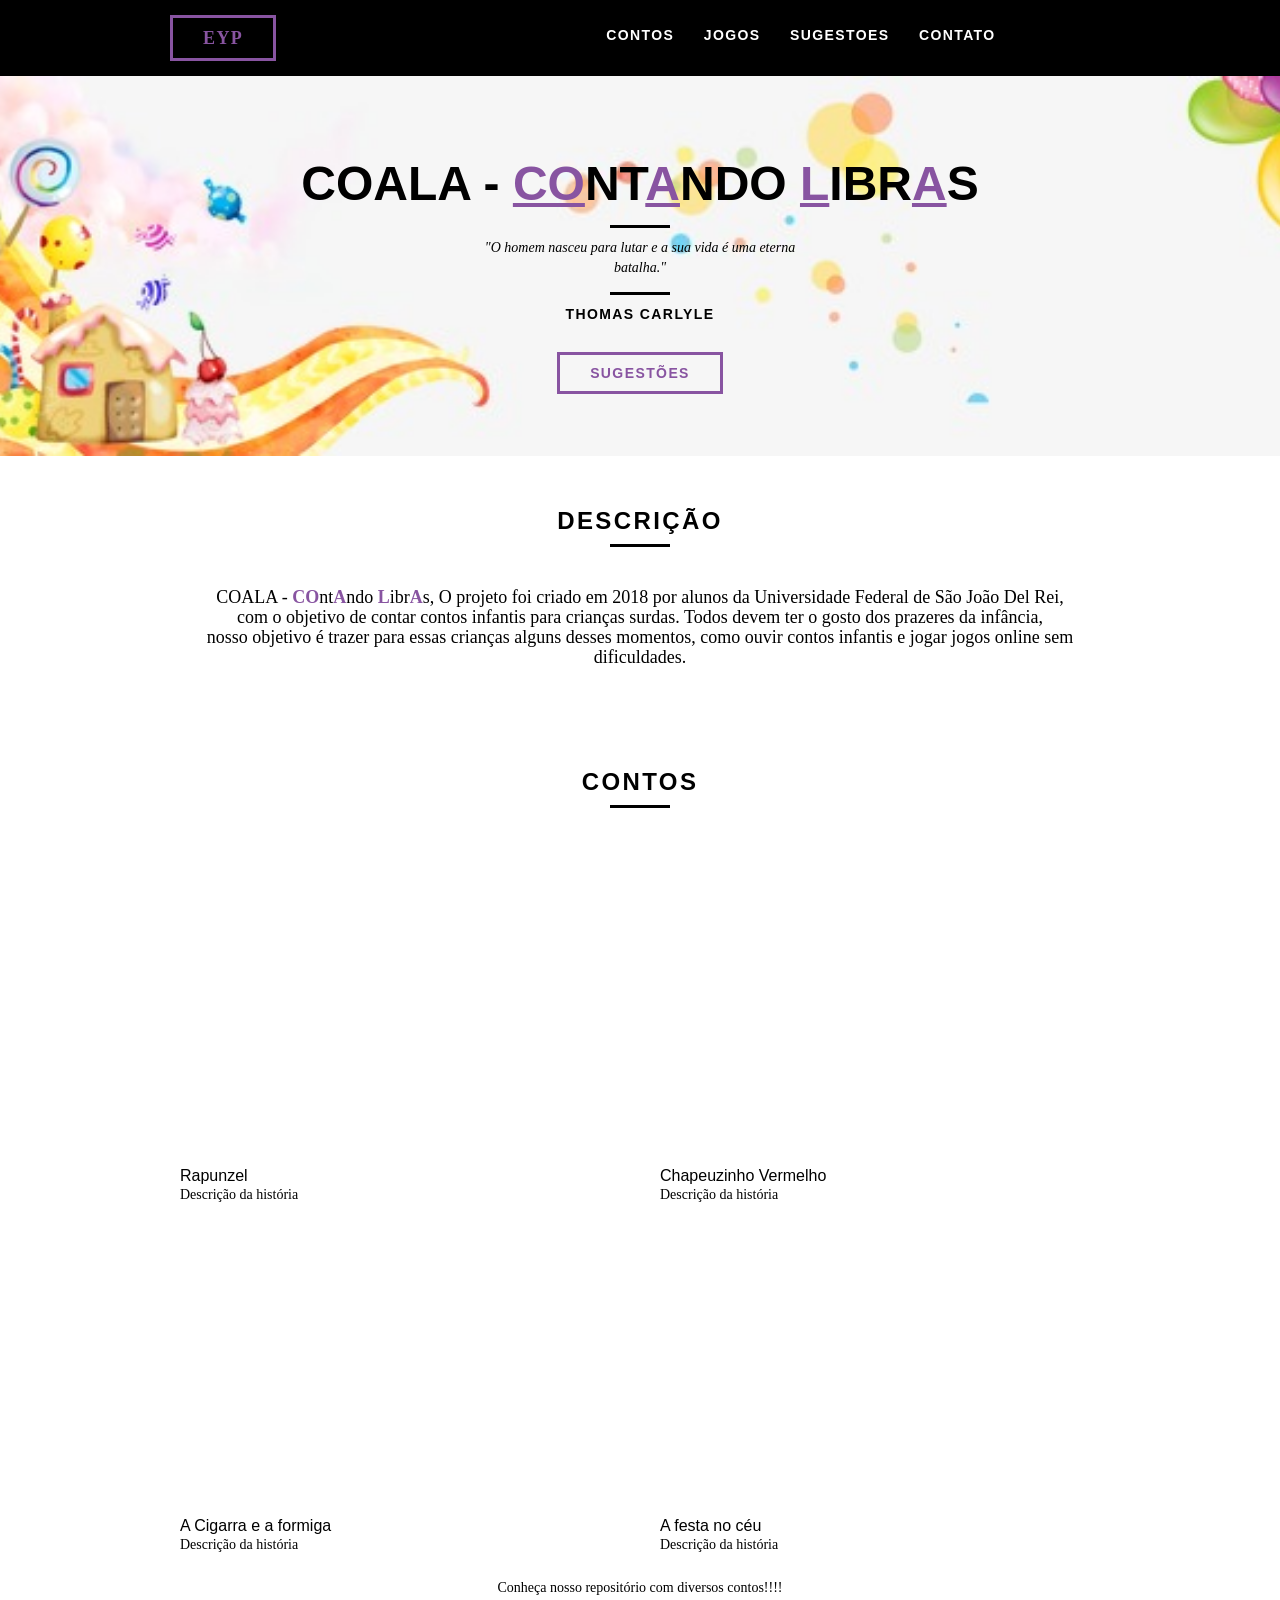
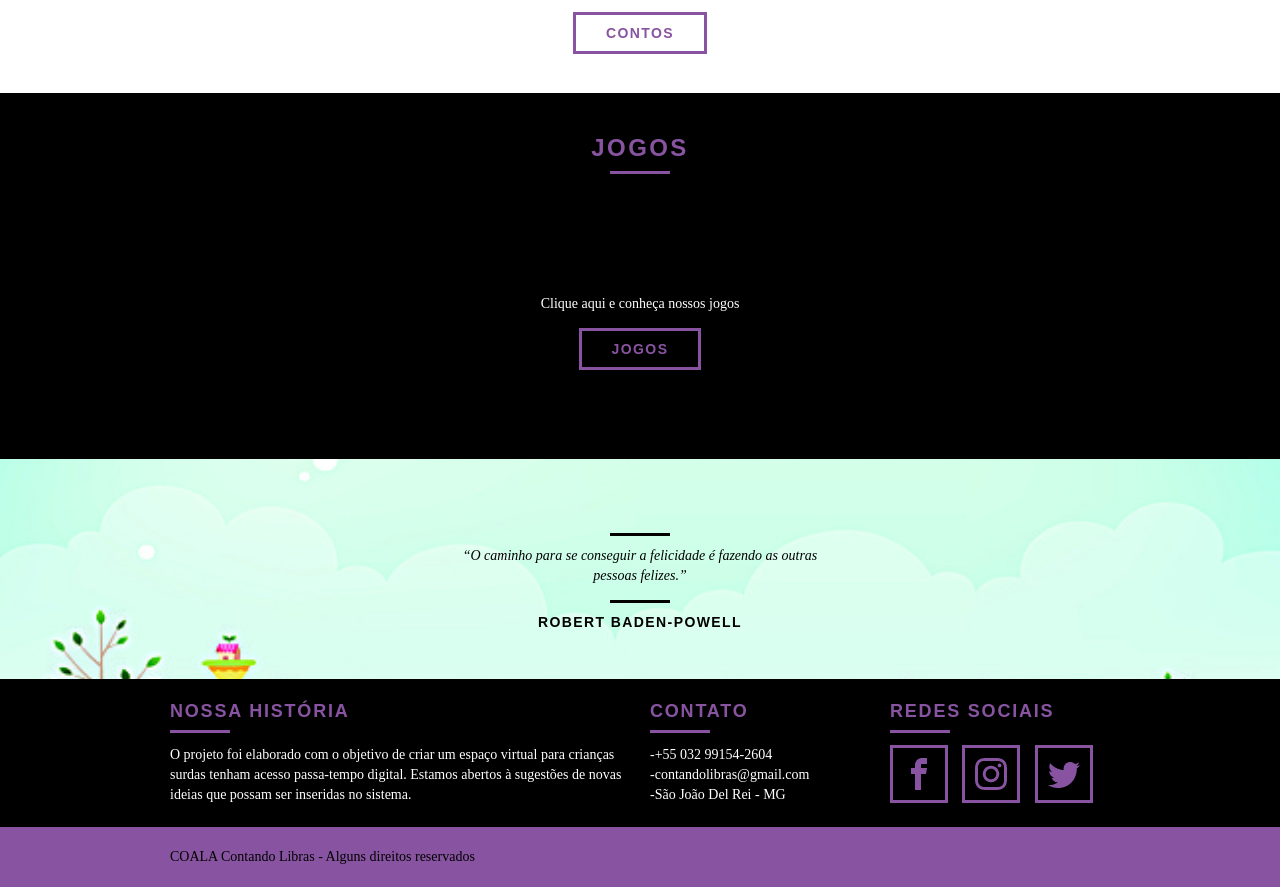
==== commit 41ac35bc: "pagina com contos" ====
--- a/index.html
+++ b/index.html
@@ -159,28 +159,6 @@
         </div>
     </div>
 
-    <div class="row" style=" padding-top: 50px;">
-        <div class="column">
-            <div class="grid-8">
-
-                <iframe height="305" src="https://www.youtube.com/embed/1TPI8U4l_0E" frameborder="0"
-                        allow="autoplay; encrypted-media" allowfullscreen></iframe>
-                <h3>A bela adormecida</h3>
-                <p>Descrição da história</p>
-            </div>
-        </div>
-        <div class="column">
-            <div class="grid-8">
-
-                <iframe height="305" src="https://www.youtube.com/embed/4mUS3Wc-rGo" frameborder="0"
-                        allow="autoplay; encrypted-media" allowfullscreen></iframe>
-                <h3>A pequena sereia</h3>
-                <p>Chegada do Porta-Helicópteros Multipropósito "Atlântico"</p>
-            </div>
-        </div>
-    </div>
-
-
     <div class="call">
         <p>Conheça nosso repositório com diversos contos!!!!</p>
         <a href="contos.html" class="btn">Contos</a>
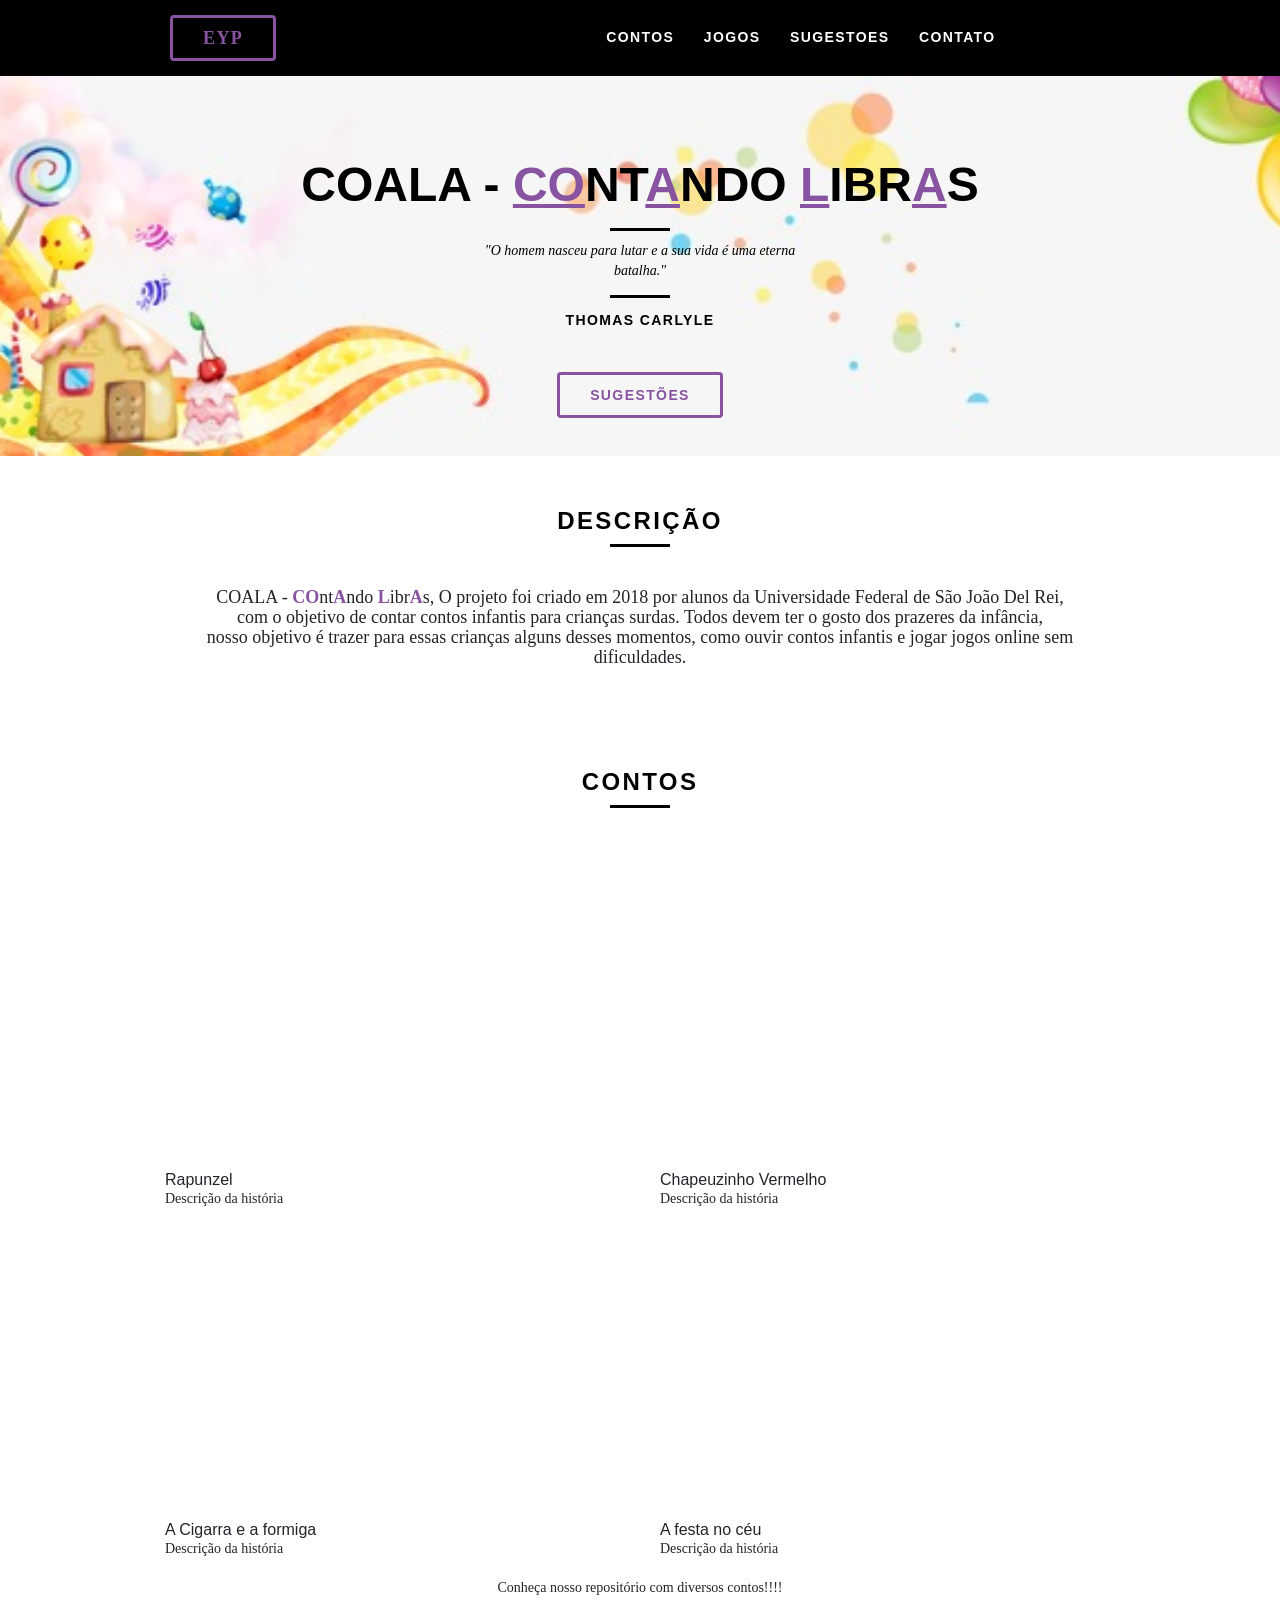
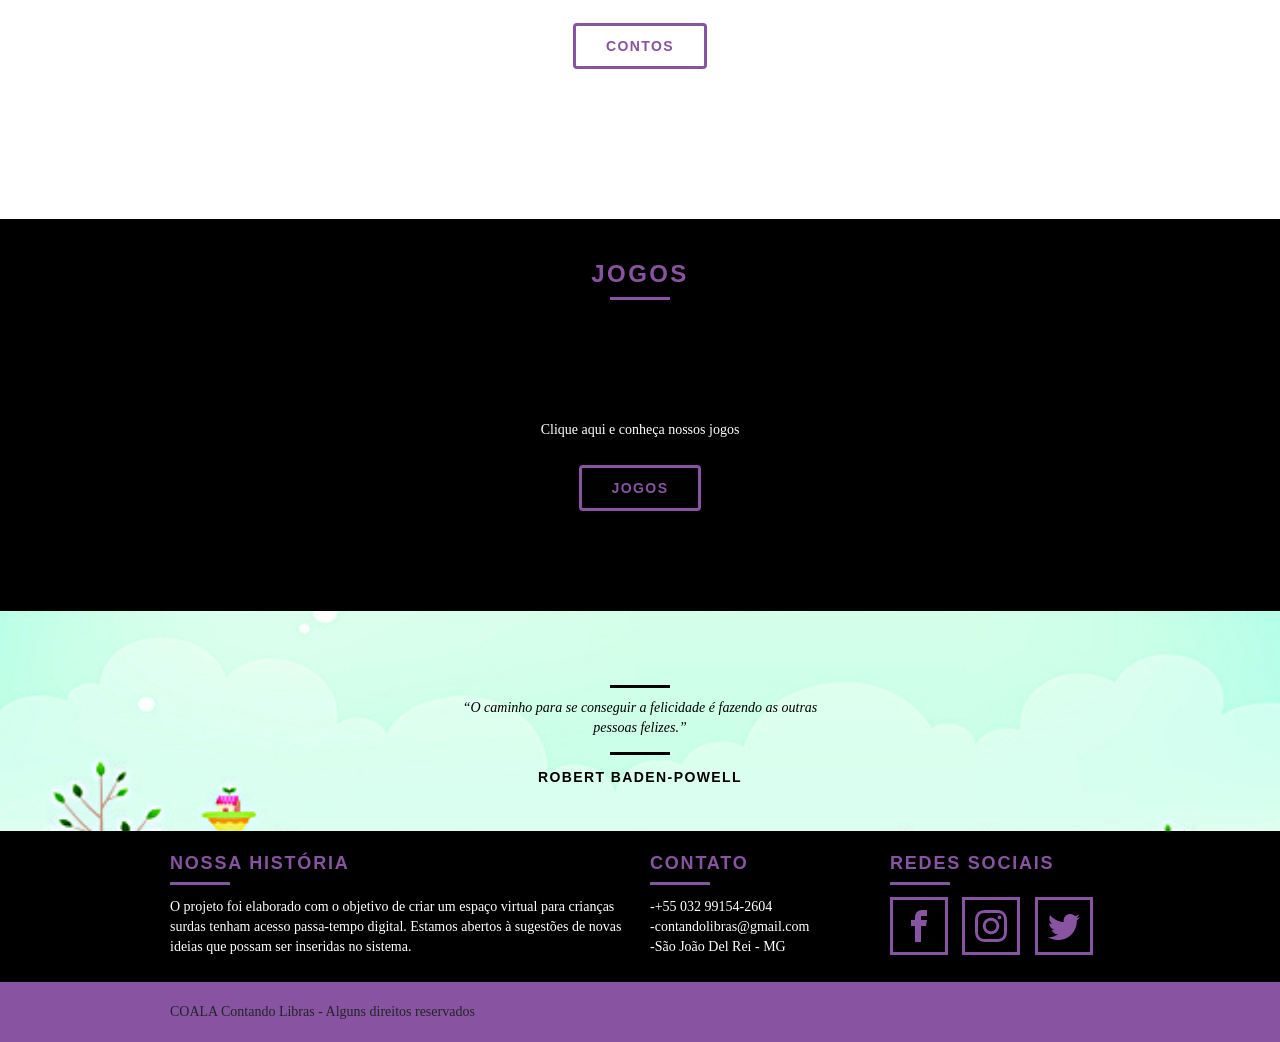
==== commit 8fce0c58: "Jogo" ====
--- a/index.html
+++ b/index.html
@@ -8,10 +8,13 @@
     <title>Ern your pet</title>
 
     <link rel="stylesheet" type="text/css" href="css/normalize.css">
+    <link rel="stylesheet" type="text/css" href="css/bootstrap.css">
     <link rel="stylesheet" type="text/css" href="css/reset.css">
     <link rel="stylesheet" type="text/css" href="css/grid.css">
     <link rel="stylesheet" type="text/css" href="css/style.css">
 
+   
+
 </head>
 
 <body>
@@ -19,6 +22,8 @@
 <!-- Faz o cabeçalho -->
 
 <header class="header">
+
+
 
     <div class="container">
         <a href="index.html" class="grid-4 btn btn-preto">
@@ -113,6 +118,9 @@
     }
 </style>
 
+
+
+
 <section class="doar container">
 
     <h2 class="subtitulo">Contos</h2>
@@ -166,7 +174,12 @@
 
 </section>
 
+
 <!-- Fecha Contos -->
+
+<section class="doar container" >
+   
+</section>
 
 
 <!-- Inicia a adoção -->
@@ -257,10 +270,14 @@
 
 <!-- Final do rodapé -->
 
-
-<script src="JS/libs/jquery-1.11.2.min.js"></script>
-<script src="JS/plugins.js"></script>
-<script src="JS/main.js"></script>
+<script src="js/libs/jquery-1.11.2.min.js"></script>
+<script src="js/bootstrap.js"></script>
+<script src="js/plugins.js"></script>
+<script src="js/main.js"></script>
+<!-- Paginas-->
+
+
+
 
 </body>
 
--- a/css/style.css
+++ b/css/style.css
@@ -454,3 +454,11 @@
 	background: #8854a1;
 	color: #8854a1;
 }
+
+.tales {
+	width: 100%;
+  }
+  .carousel-inner{
+	width:100%;
+	max-height: 3500px !important;
+  }
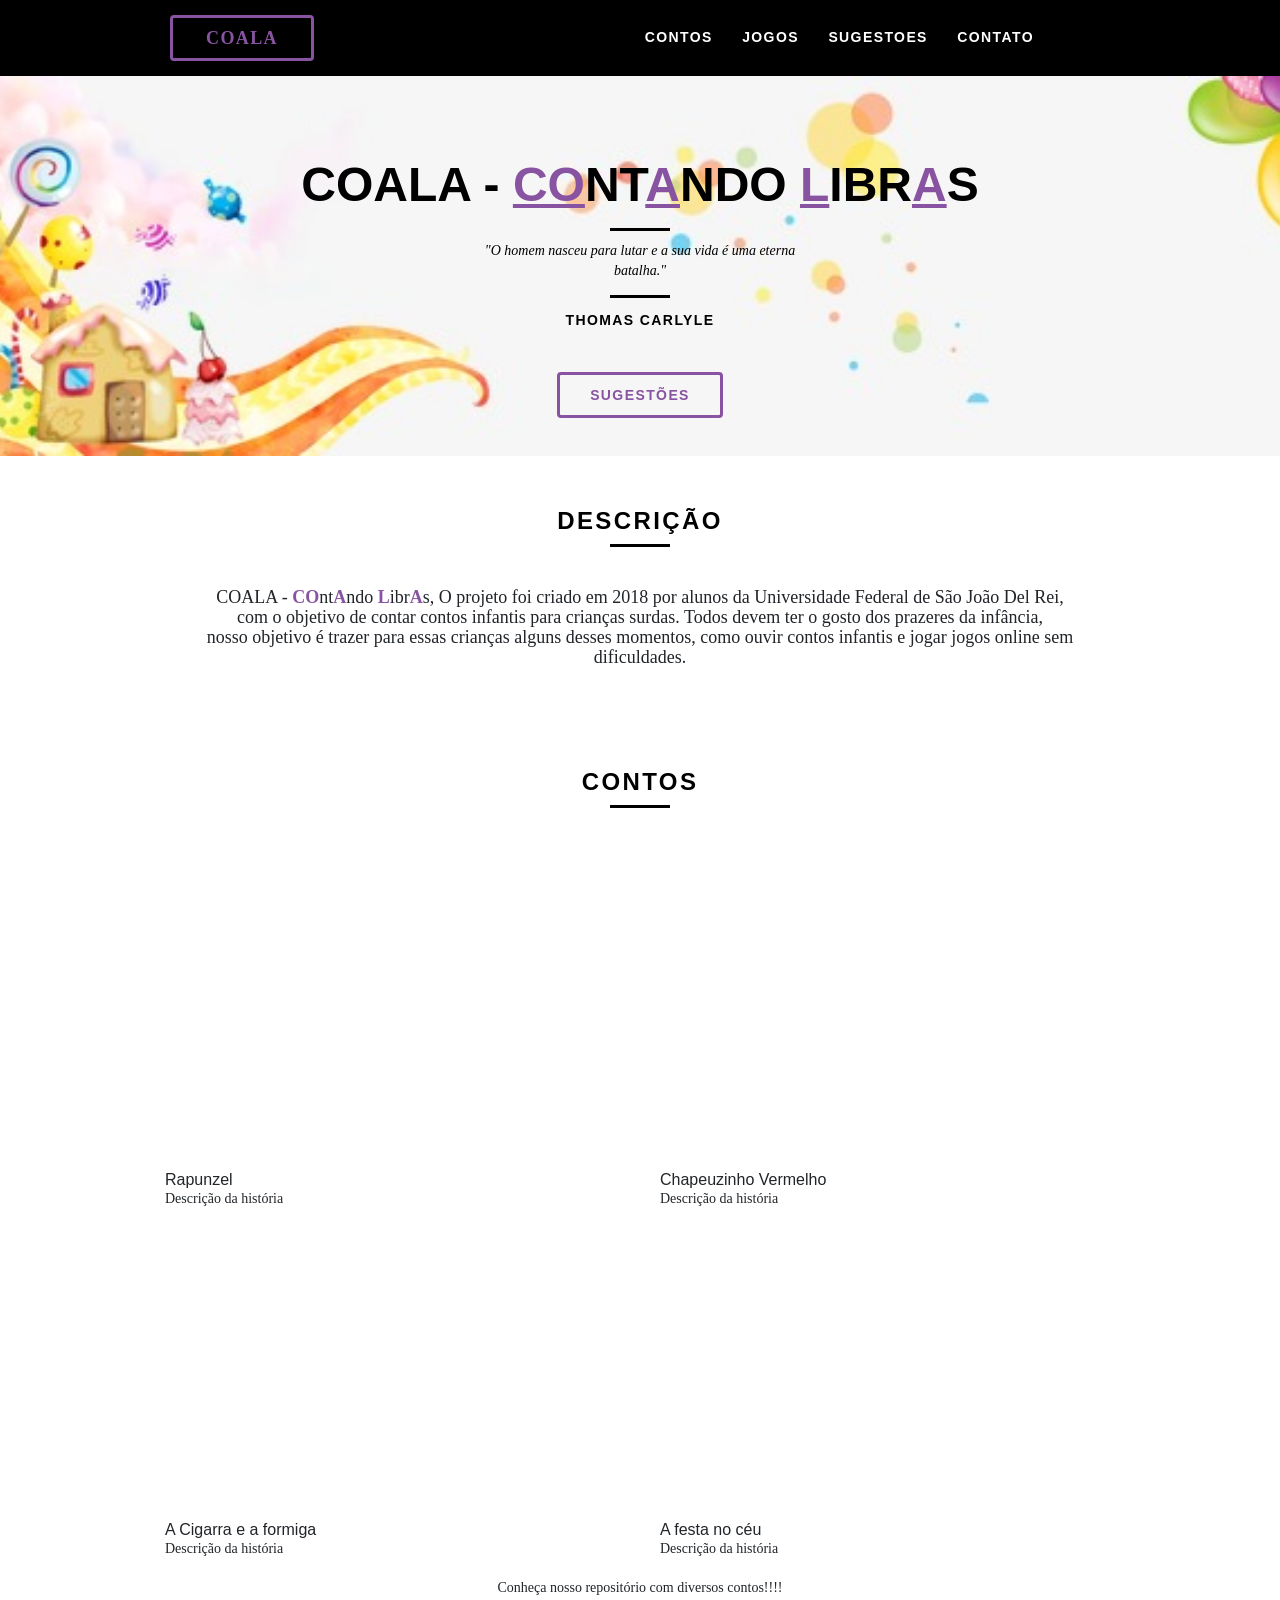
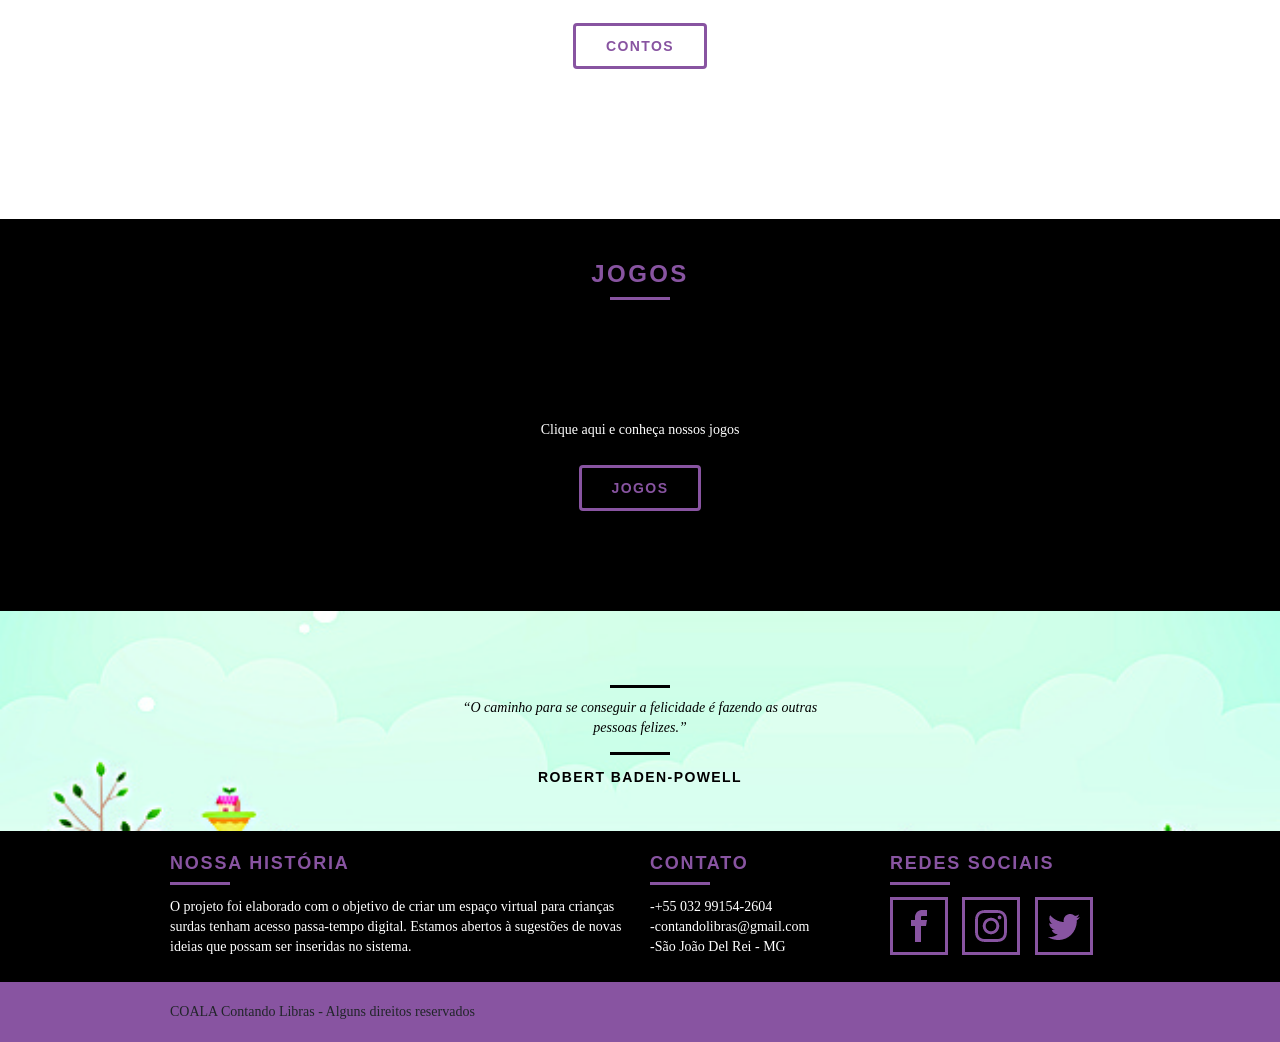
==== commit 340f90a4: "arrumando o title" ====
--- a/index.html
+++ b/index.html
@@ -5,7 +5,7 @@
 <head>
 
     <meta charset="utf-8">
-    <title>Ern your pet</title>
+    <title>COALA</title>
 
     <link rel="stylesheet" type="text/css" href="css/normalize.css">
     <link rel="stylesheet" type="text/css" href="css/bootstrap.css">
@@ -27,7 +27,7 @@
 
     <div class="container">
         <a href="index.html" class="grid-4 btn btn-preto">
-            <p>EYP</p>
+            <p>COALA</p>
         </a>
 
         <nav class="grid-12 header_menu">
--- a/css/style.css
+++ b/css/style.css
@@ -37,6 +37,9 @@
 	border-color: #FFF;
 }
 
+.btn-header{
+	padding: 10px 40px;
+}
 /* Subtitulo interno */
 
 .subtitulo{
@@ -138,7 +141,7 @@
 
 .header .btn{
 	border: 3px solid #8854a1;
-	width: 11%; 
+	width: 15%;
 }
 
 .header .btn:hover{
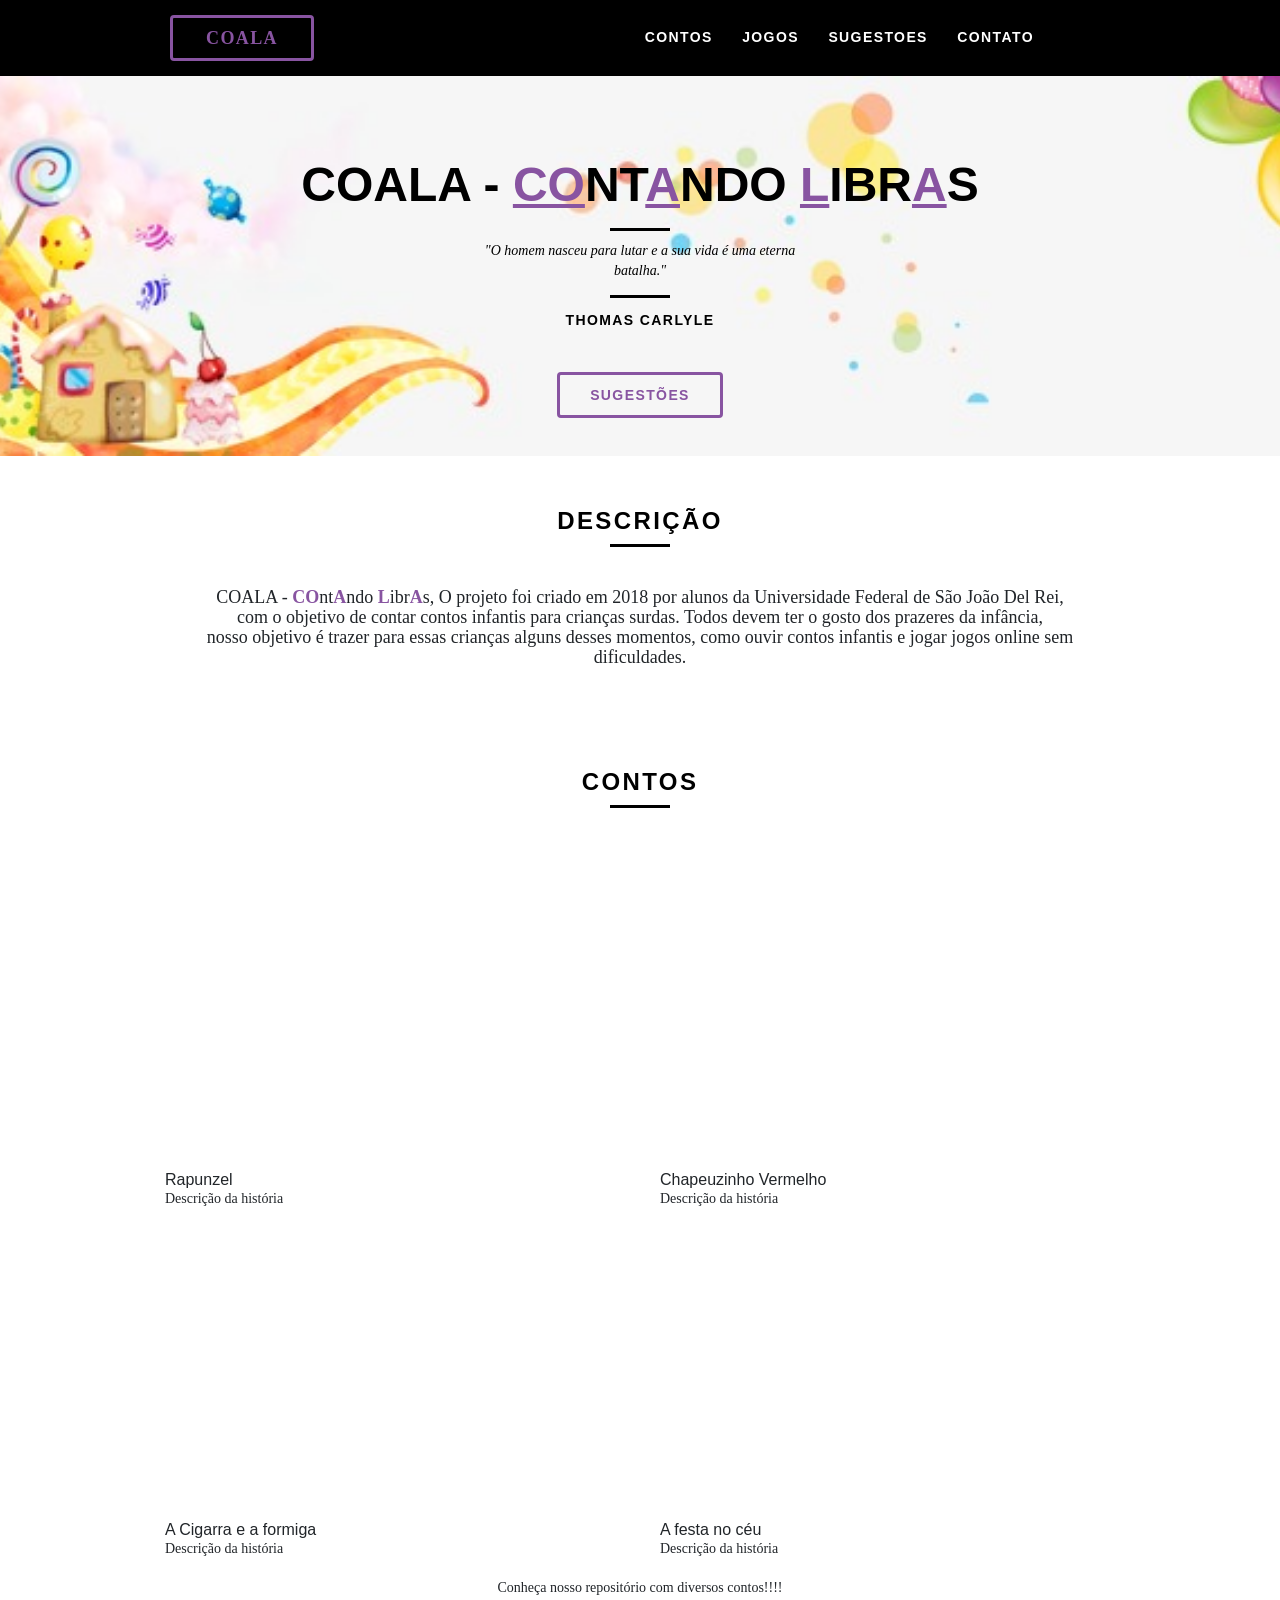
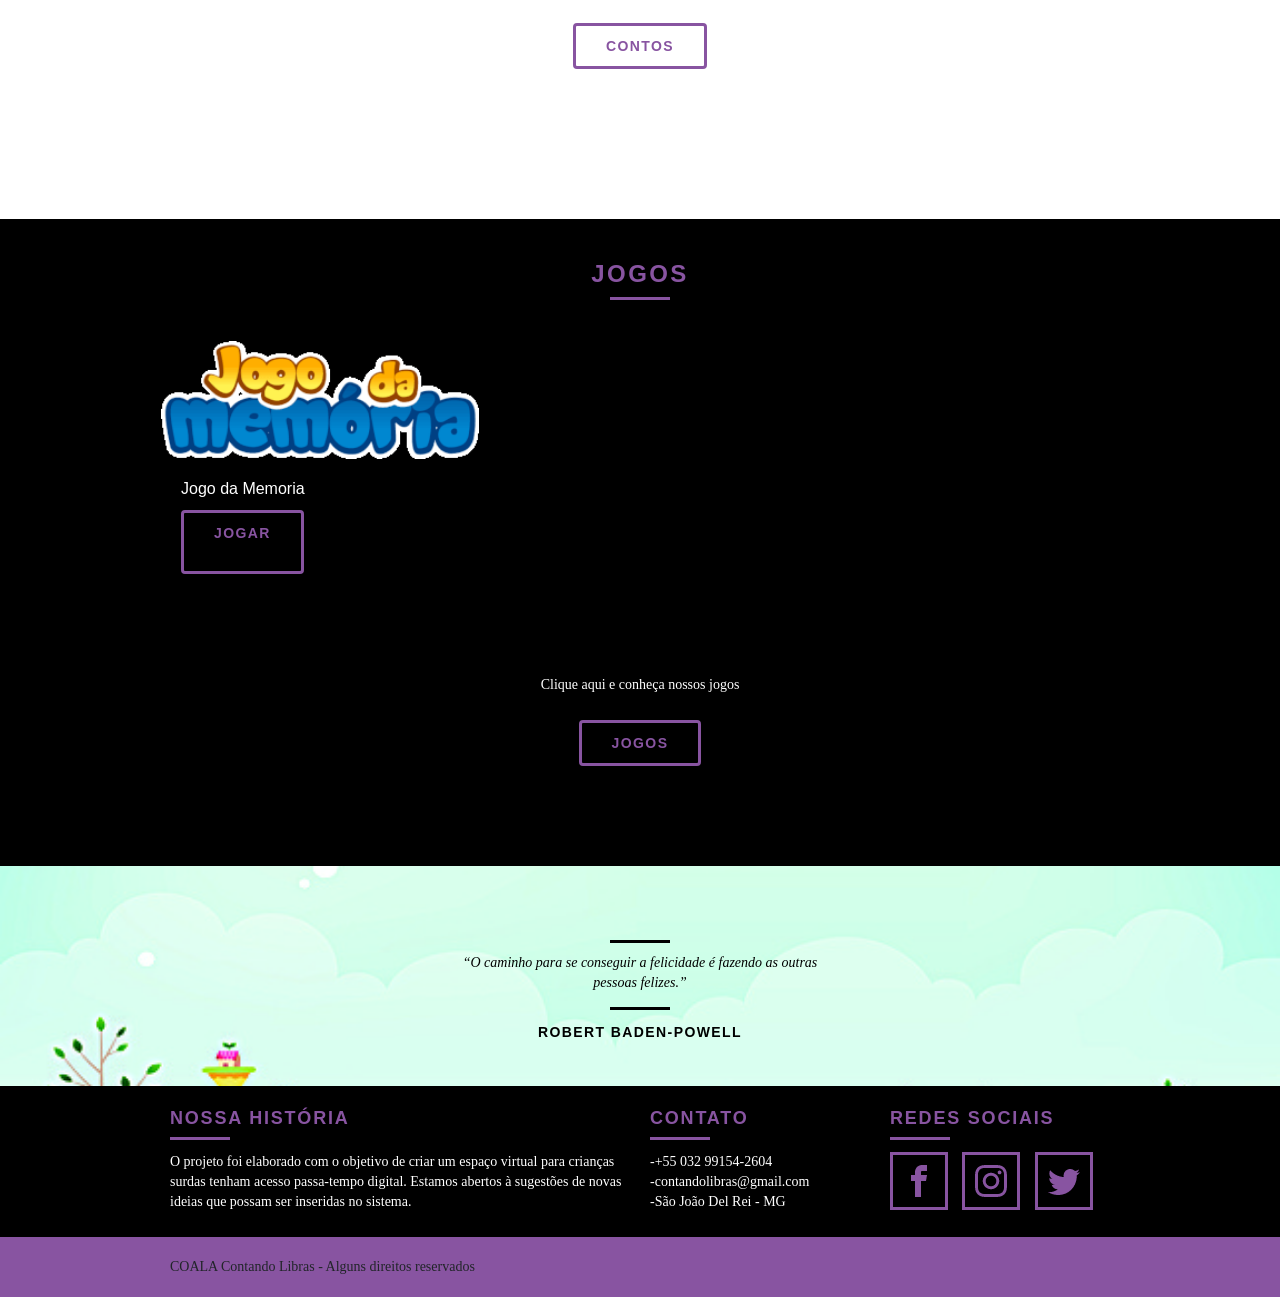
==== commit 3d490a55: "jogos na pagina inicial" ====
--- a/index.html
+++ b/index.html
@@ -189,7 +189,14 @@
     <div class="container">
 
         <h2 class="subtitulo">Jogos</h2>
-
+    <div class="card" style="width: 20rem; background: black;">
+        <img class="card-img-top" src="memoria/titulo.png" alt="Card image cap">
+        <div class="card-body">
+          <h5 class="card-title" style="color: white;">Jogo da Memoria</h5>
+          <p class="card-text"></p>
+          <a style=" padding-bottom: 2em;" href="memoria/index.html" class="btn btn-preto">Jogar</a>
+        </div>
+      </div>
 
         <div class="call">
             <p>Clique aqui e conheça nossos jogos</p>
